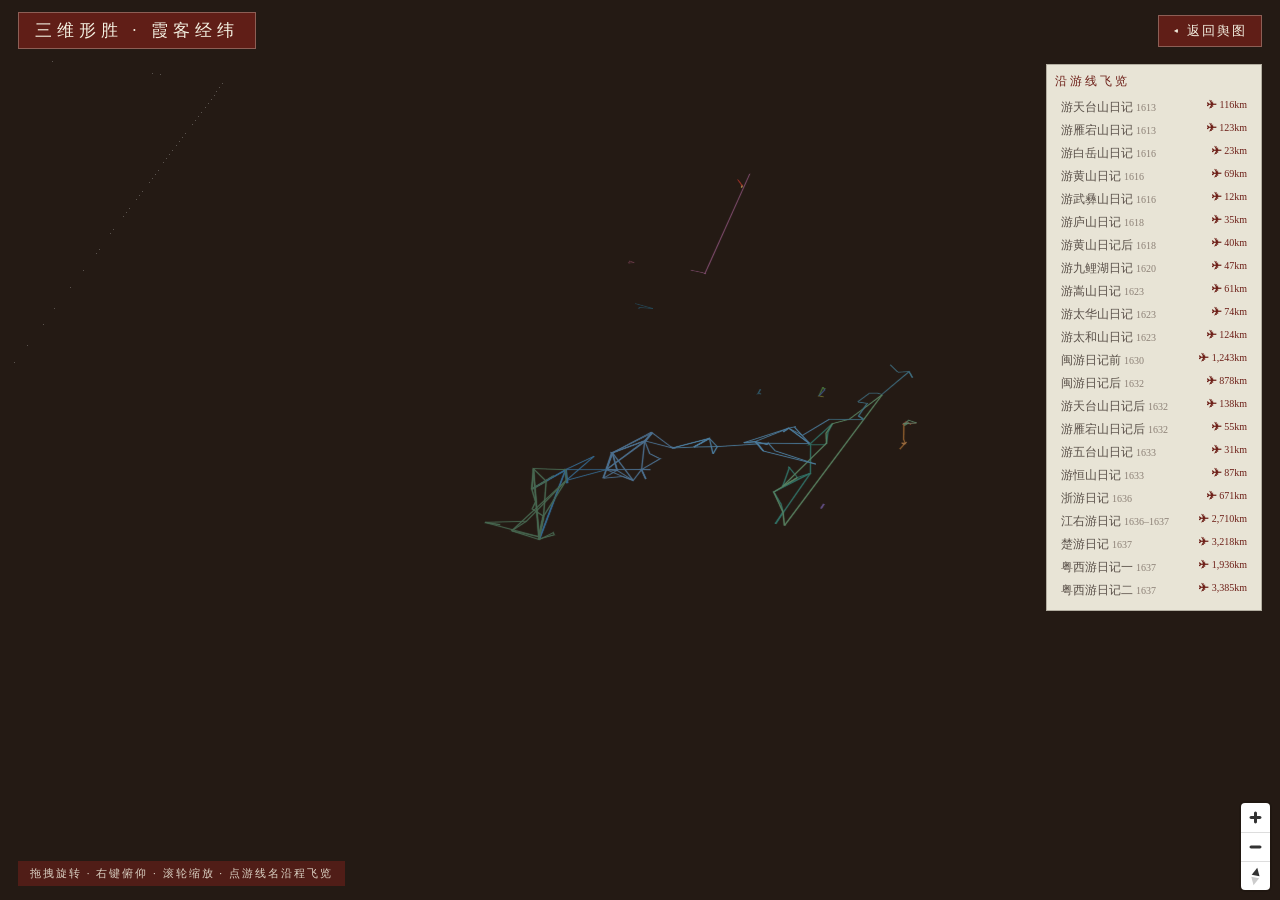
==== 3d.html @ 339518af "P2/A 前端：书签收藏（localStorage 上限30·管理面板·一键回到·深链复原）+ 方舆互查页签（计数卡/按篇分组/原文句样例/↗方舆相对深链）+ 计量面板导出区（CSV/KML/GeoJ" ====
<!DOCTYPE html>
<html lang="zh-CN">
<head>
<meta charset="UTF-8">
<meta name="viewport" content="width=device-width,initial-scale=1">
<title>霞客经纬 · 三维形胜</title>
<link rel="stylesheet" href="vendor/maplibre-gl.css?v=7">
<style>
*{box-sizing:border-box;margin:0;padding:0}
:root{--ink:#2e2a26;--ink-mid:#5a5049;--xia:#8e2b22;--xia-d:#6e2019;--silk-3:#f5f2e3;--line:rgba(74,64,56,.34)}
html,body{height:100%;overflow:hidden}
body{font-family:"FangSong","STFangsong","仿宋","Songti SC","SimSun",serif;color:var(--ink)}
#m3d{position:fixed;inset:0}
#top{position:fixed;top:0;left:0;right:0;z-index:5;display:flex;justify-content:space-between;align-items:center;
  padding:12px 18px;pointer-events:none}
#top .brand{pointer-events:auto;font-size:17px;letter-spacing:5px;color:var(--silk-3);
  background:rgba(110,32,25,.82);padding:6px 16px;border:1px solid rgba(245,242,227,.3)}
#top .back{pointer-events:auto;font-family:inherit;font-size:13px;letter-spacing:2px;cursor:pointer;
  color:var(--silk-3);background:rgba(110,32,25,.82);border:1px solid rgba(245,242,227,.3);padding:6px 14px}
#top .back:hover{background:var(--xia-d)}
#pick{position:fixed;top:64px;right:18px;z-index:5;width:216px;max-height:62vh;overflow:auto;
  background:rgba(245,242,227,.94);border:1px solid var(--line);padding:8px}
#pick h4{font-weight:400;font-size:12px;letter-spacing:3px;color:var(--xia-d);margin-bottom:6px}
#pick .r{display:flex;justify-content:space-between;font-size:12px;padding:3px 6px;cursor:pointer;color:var(--ink-mid)}
#pick .r:hover{background:rgba(142,43,34,.12);color:var(--xia-d)}
#pick .fly{color:var(--xia-d);font-size:10px}
#demnote{display:none;position:fixed;left:50%;top:64px;transform:translateX(-50%);z-index:11;
  font-size:12px;letter-spacing:2px;color:var(--silk-3);background:rgba(142,43,34,.9);
  padding:6px 14px;border-radius:2px;cursor:pointer}
#hint{position:fixed;left:18px;bottom:14px;z-index:5;font-size:11px;letter-spacing:2px;color:rgba(245,242,227,.85);
  background:rgba(110,32,25,.6);padding:5px 12px}
.maplibregl-popup-content{font-family:inherit!important;font-size:13px;letter-spacing:1px;
  background:var(--silk-3)!important;color:var(--ink)!important}
.maplibregl-popup-content b{color:var(--xia-d);font-weight:400;font-size:15px}
#flyctl{display:none;position:fixed;left:50%;bottom:18px;transform:translateX(-50%);z-index:6;align-items:center}
#flystop{font-family:inherit;font-size:13px;letter-spacing:3px;cursor:pointer;
  color:#f5f2e3;background:rgba(142,43,34,.88);border:1px solid rgba(245,242,227,.4);padding:7px 22px}
#flyname{margin-left:10px;font-size:13px;letter-spacing:2px;color:#f5f2e3}
</style>
</head>
<body>
<div id="m3d"></div>
<div id="top">
  <div class="brand">三维形胜 · 霞客经纬</div>
  <button class="back" onclick="location.href='index.html?v=7'">◂ 返回舆图</button>
</div>
<div id="pick"><h4>沿游线飞览</h4><div id="plist"></div></div>
<div id="demnote">高程数据不可用 · 已降为平面显示</div>
<div id="flyctl">
  <button id="flystop">■ 停止循飞</button>
  <span id="flyname"></span>
</div>
<div id="hint">拖拽旋转 · 右键俯仰 · 滚轮缩放 · 点游线名沿程飞览</div>

<script src="vendor/maplibre-gl.js?v=7"></script>
<script src="data/trip_data.js?v=7"></script>
<script>
(() => {
  const fc = () => ({ type: "FeatureCollection", features: XXK.trips
    .filter(t => t.path.length > 1)
    .map(t => ({ type: "Feature",
      properties: { id: t.id, name: t.title, year: t.year, km: t.stats.km,
                    color: t.color },
      geometry: { type: "LineString", coordinates: t.path.map(p => [p[1], p[0]]) } })) });

  const m3 = new maplibregl.Map({
    container: "m3d",
    attributionControl: false,
    center: [112.5, 26.5], zoom: 4.4, pitch: 42, bearing: -12,
    minZoom: 2.6, maxZoom: 13, maxPitch: 80,
    antialias: true, fadeDuration: 0, refreshExpiredTiles: false,
    maxParallelImageRequests: 16,
    style: {
      version: 8,
      sources: {
        img: { type: "raster", tiles: [
          "https://server.arcgisonline.com/ArcGIS/rest/services/World_Imagery/MapServer/tile/{z}/{y}/{x}"
        ], tileSize: 256, maxzoom: 12 },
        dem: { type: "raster-dem", tiles: [
          "https://s3.amazonaws.com/elevation-tiles-prod/terrarium/{z}/{x}/{y}.png"
        ], encoding: "terrarium", tileSize: 256, maxzoom: 12 },
        trips: { type: "geojson", data: fc() },
      },
      layers: [
        { id: "bg", type: "background", paint: { "background-color": "#241a14" } },
        { id: "img", type: "raster", source: "img", paint: { "raster-opacity": .92 } },
        { id: "hill", type: "hillshade", source: "dem",
          paint: { "hillshade-exaggeration": .45, "hillshade-shadow-color": "#140f0c",
                   "hillshade-highlight-color": "#e8ddc8", "hillshade-accent-color": "#7a4a3a" } },
        { id: "tripsGlow", type: "line", source: "trips",
          paint: { "line-color": ["get", "color"], "line-width":
            ["interpolate", ["linear"], ["zoom"], 4, 2.6, 8, 6, 12, 12],
            "line-opacity": .35, "line-blur": 2 } },
        { id: "trips", type: "line", source: "trips",
          paint: { "line-color": ["get", "color"], "line-width":
            ["interpolate", ["linear"], ["zoom"], 4, 1.2, 8, 3, 12, 6],
            "line-opacity": .9 } },
      ],
    },
  });
  m3.addControl(new maplibregl.NavigationControl({ visualize_pitch: true }), "bottom-right");
  window.__m3 = m3;

  /* 地形不得挂上飞行中的镜头（MapLibre v4 _prepareElevation 竞态——姊妹站教训） */
  const demAttach = () => {
    if (window.__m3terrain) return;
    if (m3.isMoving()) { m3.once("idle", demAttach); return; }
    m3.setTerrain({ source: "dem", exaggeration: 1.4 });
    window.__m3terrain = true;
  };
  const demProbe = fetch("https://s3.amazonaws.com/elevation-tiles-prod/terrarium/6/32/15.png",
    { signal: AbortSignal.timeout(5000) })
    .then(r => r.ok).catch(() => false);
  m3.on("load", () => {
    demProbe.then(ok => {
      if (ok) { demAttach(); return; }
      const chip = document.getElementById("demnote");
      chip.style.display = "block";
      chip.addEventListener("click", () => chip.style.display = "none");
    });
  });

  /* 游线点击 → 提示卡 */
  m3.on("click", "trips", e => {
    const f = e.features[0];
    new maplibregl.Popup({ offset: 8 })
      .setLngLat(e.lngLat)
      .setHTML(`<b>${f.properties.name}</b><br>${f.properties.year} · ${f.properties.km.toLocaleString()} km<br>` +
               `<a href="index.html?v=7#trip=${f.properties.id}&d=0">循程而读 ↗</a>`)
      .addTo(m3);
  });
  m3.on("mouseenter", "trips", () => m3.getCanvas().style.cursor = "pointer");
  m3.on("mouseleave", "trips", () => m3.getCanvas().style.cursor = "");

  /* ── 沿游线飞览 ── */
  let flying = false, rafId = 0;
  function flyAlong(t) {
    stopFly();
    if (t.path.length < 2) return;
    flying = true;
    document.getElementById("flyctl").style.display = "flex";
    document.getElementById("flyname").textContent = `${t.title} · ${t.year}`;
    const coords = t.path.map(p => [p[1], p[0]]);
    let i = 0;
    const step = () => {
      if (!flying) return;
      if (i >= coords.length) { stopFly(); return; }
      const zoom = Math.max(6.5, 11 - Math.sqrt(t.path.length) * 0.4);
      m3.flyTo({ center: coords[i], zoom, pitch: 55, bearing: -14, duration: 900, essential: true });
      i += Math.max(1, Math.round(coords.length / 40));   // 40 段内飞完
      rafId = setTimeout(step, 950);
    };
    step();
  }
  function stopFly() {
    flying = false;
    clearTimeout(rafId);
    document.getElementById("flyctl").style.display = "none";
  }
  document.getElementById("flystop").addEventListener("click", stopFly);

  /* 程序列表 */
  const plist = document.getElementById("plist");
  [...XXK.trips].sort((a, b) => a.year0 - b.year0).forEach(t => {
    const r = document.createElement("div");
    r.className = "r";
    r.innerHTML = `<span>${t.title} <small style="color:#8d8177">${t.year}</small></span>` +
      `<span class="fly" data-fly="${t.id}">✈ ${t.stats.km.toLocaleString()}km</span>`;
    r.addEventListener("click", () => flyAlong(t));
    plist.appendChild(r);
  });
})();
</script>
</body>
</html>
---- vendor/maplibre-gl.css ----
.maplibregl-map{font:12px/20px Helvetica Neue,Arial,Helvetica,sans-serif;overflow:hidden;position:relative;-webkit-tap-highlight-color:rgb(0 0 0/0)}.maplibregl-canvas{left:0;position:absolute;top:0}.maplibregl-map:fullscreen{height:100%;width:100%}.maplibregl-ctrl-group button.maplibregl-ctrl-compass{touch-action:none}.maplibregl-canvas-container.maplibregl-interactive,.maplibregl-ctrl-group button.maplibregl-ctrl-compass{cursor:grab;-webkit-user-select:none;-moz-user-select:none;user-select:none}.maplibregl-canvas-container.maplibregl-interactive.maplibregl-track-pointer{cursor:pointer}.maplibregl-canvas-container.maplibregl-interactive:active,.maplibregl-ctrl-group button.maplibregl-ctrl-compass:active{cursor:grabbing}.maplibregl-canvas-container.maplibregl-touch-zoom-rotate,.maplibregl-canvas-container.maplibregl-touch-zoom-rotate .maplibregl-canvas{touch-action:pan-x pan-y}.maplibregl-canvas-container.maplibregl-touch-drag-pan,.maplibregl-canvas-container.maplibregl-touch-drag-pan .maplibregl-canvas{touch-action:pinch-zoom}.maplibregl-canvas-container.maplibregl-touch-zoom-rotate.maplibregl-touch-drag-pan,.maplibregl-canvas-container.maplibregl-touch-zoom-rotate.maplibregl-touch-drag-pan .maplibregl-canvas{touch-action:none}.maplibregl-canvas-container.maplibregl-touch-drag-pan.maplibregl-cooperative-gestures,.maplibregl-canvas-container.maplibregl-touch-drag-pan.maplibregl-cooperative-gestures .maplibregl-canvas{touch-action:pan-x pan-y}.maplibregl-ctrl-bottom-left,.maplibregl-ctrl-bottom-right,.maplibregl-ctrl-top-left,.maplibregl-ctrl-top-right{pointer-events:none;position:absolute;z-index:2}.maplibregl-ctrl-top-left{left:0;top:0}.maplibregl-ctrl-top-right{right:0;top:0}.maplibregl-ctrl-bottom-left{bottom:0;left:0}.maplibregl-ctrl-bottom-right{bottom:0;right:0}.maplibregl-ctrl{clear:both;pointer-events:auto;transform:translate(0)}.maplibregl-ctrl-top-left .maplibregl-ctrl{float:left;margin:10px 0 0 10px}.maplibregl-ctrl-top-right .maplibregl-ctrl{float:right;margin:10px 10px 0 0}.maplibregl-ctrl-bottom-left .maplibregl-ctrl{float:left;margin:0 0 10px 10px}.maplibregl-ctrl-bottom-right .maplibregl-ctrl{float:right;margin:0 10px 10px 0}.maplibregl-ctrl-group{background:#fff;border-radius:4px}.maplibregl-ctrl-group:not(:empty){box-shadow:0 0 0 2px rgba(0,0,0,.1)}@media (forced-colors:active){.maplibregl-ctrl-group:not(:empty){box-shadow:0 0 0 2px ButtonText}}.maplibregl-ctrl-group button{background-color:transparent;border:0;box-sizing:border-box;cursor:pointer;display:block;height:29px;outline:none;padding:0;width:29px}.maplibregl-ctrl-group button+button{border-top:1px solid #ddd}.maplibregl-ctrl button .maplibregl-ctrl-icon{background-position:50%;background-repeat:no-repeat;display:block;height:100%;width:100%}@media (forced-colors:active){.maplibregl-ctrl-icon{background-color:transparent}.maplibregl-ctrl-group button+button{border-top:1px solid ButtonText}}.maplibregl-ctrl button::-moz-focus-inner{border:0;padding:0}.maplibregl-ctrl-attrib-button:focus,.maplibregl-ctrl-group button:focus{box-shadow:0 0 2px 2px #0096ff}.maplibregl-ctrl button:disabled{cursor:not-allowed}.maplibregl-ctrl button:disabled .maplibregl-ctrl-icon{opacity:.25}.maplibregl-ctrl button:not(:disabled):hover{background-color:rgb(0 0 0/5%)}.maplibregl-ctrl-group button:focus:focus-visible{box-shadow:0 0 2px 2px #0096ff}.maplibregl-ctrl-group button:focus:not(:focus-visible){box-shadow:none}.maplibregl-ctrl-group button:focus:first-child{border-radius:4px 4px 0 0}.maplibregl-ctrl-group button:focus:last-child{border-radius:0 0 4px 4px}.maplibregl-ctrl-group button:focus:only-child{border-radius:inherit}.maplibregl-ctrl button.maplibregl-ctrl-zoom-out .maplibregl-ctrl-icon{background-image:url("data:image/svg+xml;charset=utf-8,%3Csvg xmlns='http://www.w3.org/2000/svg' width='29' height='29' fill='%23333' viewBox='0 0 29 29'%3E%3Cpath d='M10 13c-.75 0-1.5.75-1.5 1.5S9.25 16 10 16h9c.75 0 1.5-.75 1.5-1.5S19.75 13 19 13z'/%3E%3C/svg%3E")}.maplibregl-ctrl button.maplibregl-ctrl-zoom-in .maplibregl-ctrl-icon{background-image:url("data:image/svg+xml;charset=utf-8,%3Csvg xmlns='http://www.w3.org/2000/svg' width='29' height='29' fill='%23333' viewBox='0 0 29 29'%3E%3Cpath d='M14.5 8.5c-.75 0-1.5.75-1.5 1.5v3h-3c-.75 0-1.5.75-1.5 1.5S9.25 16 10 16h3v3c0 .75.75 1.5 1.5 1.5S16 19.75 16 19v-3h3c.75 0 1.5-.75 1.5-1.5S19.75 13 19 13h-3v-3c0-.75-.75-1.5-1.5-1.5'/%3E%3C/svg%3E")}@media (forced-colors:active){.maplibregl-ctrl button.maplibregl-ctrl-zoom-out .maplibregl-ctrl-icon{background-image:url("data:image/svg+xml;charset=utf-8,%3Csvg xmlns='http://www.w3.org/2000/svg' width='29' height='29' fill='%23fff' viewBox='0 0 29 29'%3E%3Cpath d='M10 13c-.75 0-1.5.75-1.5 1.5S9.25 16 10 16h9c.75 0 1.5-.75 1.5-1.5S19.75 13 19 13z'/%3E%3C/svg%3E")}.maplibregl-ctrl button.maplibregl-ctrl-zoom-in .maplibregl-ctrl-icon{background-image:url("data:image/svg+xml;charset=utf-8,%3Csvg xmlns='http://www.w3.org/2000/svg' width='29' height='29' fill='%23fff' viewBox='0 0 29 29'%3E%3Cpath d='M14.5 8.5c-.75 0-1.5.75-1.5 1.5v3h-3c-.75 0-1.5.75-1.5 1.5S9.25 16 10 16h3v3c0 .75.75 1.5 1.5 1.5S16 19.75 16 19v-3h3c.75 0 1.5-.75 1.5-1.5S19.75 13 19 13h-3v-3c0-.75-.75-1.5-1.5-1.5'/%3E%3C/svg%3E")}}@media (forced-colors:active) and (prefers-color-scheme:light){.maplibregl-ctrl button.maplibregl-ctrl-zoom-out .maplibregl-ctrl-icon{background-image:url("data:image/svg+xml;charset=utf-8,%3Csvg xmlns='http://www.w3.org/2000/svg' width='29' height='29' viewBox='0 0 29 29'%3E%3Cpath d='M10 13c-.75 0-1.5.75-1.5 1.5S9.25 16 10 16h9c.75 0 1.5-.75 1.5-1.5S19.75 13 19 13z'/%3E%3C/svg%3E")}.maplibregl-ctrl button.maplibregl-ctrl-zoom-in .maplibregl-ctrl-icon{background-image:url("data:image/svg+xml;charset=utf-8,%3Csvg xmlns='http://www.w3.org/2000/svg' width='29' height='29' viewBox='0 0 29 29'%3E%3Cpath d='M14.5 8.5c-.75 0-1.5.75-1.5 1.5v3h-3c-.75 0-1.5.75-1.5 1.5S9.25 16 10 16h3v3c0 .75.75 1.5 1.5 1.5S16 19.75 16 19v-3h3c.75 0 1.5-.75 1.5-1.5S19.75 13 19 13h-3v-3c0-.75-.75-1.5-1.5-1.5'/%3E%3C/svg%3E")}}.maplibregl-ctrl button.maplibregl-ctrl-fullscreen .maplibregl-ctrl-icon{background-image:url("data:image/svg+xml;charset=utf-8,%3Csvg xmlns='http://www.w3.org/2000/svg' width='29' height='29' fill='%23333' viewBox='0 0 29 29'%3E%3Cpath d='M24 16v5.5c0 1.75-.75 2.5-2.5 2.5H16v-1l3-1.5-4-5.5 1-1 5.5 4 1.5-3zM6 16l1.5 3 5.5-4 1 1-4 5.5 3 1.5v1H7.5C5.75 24 5 23.25 5 21.5V16zm7-11v1l-3 1.5 4 5.5-1 1-5.5-4L6 13H5V7.5C5 5.75 5.75 5 7.5 5zm11 2.5c0-1.75-.75-2.5-2.5-2.5H16v1l3 1.5-4 5.5 1 1 5.5-4 1.5 3h1z'/%3E%3C/svg%3E")}.maplibregl-ctrl button.maplibregl-ctrl-shrink .maplibregl-ctrl-icon{background-image:url("data:image/svg+xml;charset=utf-8,%3Csvg xmlns='http://www.w3.org/2000/svg' width='29' height='29' viewBox='0 0 29 29'%3E%3Cpath d='M18.5 16c-1.75 0-2.5.75-2.5 2.5V24h1l1.5-3 5.5 4 1-1-4-5.5 3-1.5v-1zM13 18.5c0-1.75-.75-2.5-2.5-2.5H5v1l3 1.5L4 24l1 1 5.5-4 1.5 3h1zm3-8c0 1.75.75 2.5 2.5 2.5H24v-1l-3-1.5L25 5l-1-1-5.5 4L17 5h-1zM10.5 13c1.75 0 2.5-.75 2.5-2.5V5h-1l-1.5 3L5 4 4 5l4 5.5L5 12v1z'/%3E%3C/svg%3E")}@media (forced-colors:active){.maplibregl-ctrl button.maplibregl-ctrl-fullscreen .maplibregl-ctrl-icon{background-image:url("data:image/svg+xml;charset=utf-8,%3Csvg xmlns='http://www.w3.org/2000/svg' width='29' height='29' fill='%23fff' viewBox='0 0 29 29'%3E%3Cpath d='M24 16v5.5c0 1.75-.75 2.5-2.5 2.5H16v-1l3-1.5-4-5.5 1-1 5.5 4 1.5-3zM6 16l1.5 3 5.5-4 1 1-4 5.5 3 1.5v1H7.5C5.75 24 5 23.25 5 21.5V16zm7-11v1l-3 1.5 4 5.5-1 1-5.5-4L6 13H5V7.5C5 5.75 5.75 5 7.5 5zm11 2.5c0-1.75-.75-2.5-2.5-2.5H16v1l3 1.5-4 5.5 1 1 5.5-4 1.5 3h1z'/%3E%3C/svg%3E")}.maplibregl-ctrl button.maplibregl-ctrl-shrink .maplibregl-ctrl-icon{background-image:url("data:image/svg+xml;charset=utf-8,%3Csvg xmlns='http://www.w3.org/2000/svg' width='29' height='29' fill='%23fff' viewBox='0 0 29 29'%3E%3Cpath d='M18.5 16c-1.75 0-2.5.75-2.5 2.5V24h1l1.5-3 5.5 4 1-1-4-5.5 3-1.5v-1zM13 18.5c0-1.75-.75-2.5-2.5-2.5H5v1l3 1.5L4 24l1 1 5.5-4 1.5 3h1zm3-8c0 1.75.75 2.5 2.5 2.5H24v-1l-3-1.5L25 5l-1-1-5.5 4L17 5h-1zM10.5 13c1.75 0 2.5-.75 2.5-2.5V5h-1l-1.5 3L5 4 4 5l4 5.5L5 12v1z'/%3E%3C/svg%3E")}}@media (forced-colors:active) and (prefers-color-scheme:light){.maplibregl-ctrl button.maplibregl-ctrl-fullscreen .maplibregl-ctrl-icon{background-image:url("data:image/svg+xml;charset=utf-8,%3Csvg xmlns='http://www.w3.org/2000/svg' width='29' height='29' viewBox='0 0 29 29'%3E%3Cpath d='M24 16v5.5c0 1.75-.75 2.5-2.5 2.5H16v-1l3-1.5-4-5.5 1-1 5.5 4 1.5-3zM6 16l1.5 3 5.5-4 1 1-4 5.5 3 1.5v1H7.5C5.75 24 5 23.25 5 21.5V16zm7-11v1l-3 1.5 4 5.5-1 1-5.5-4L6 13H5V7.5C5 5.75 5.75 5 7.5 5zm11 2.5c0-1.75-.75-2.5-2.5-2.5H16v1l3 1.5-4 5.5 1 1 5.5-4 1.5 3h1z'/%3E%3C/svg%3E")}.maplibregl-ctrl button.maplibregl-ctrl-shrink .maplibregl-ctrl-icon{background-image:url("data:image/svg+xml;charset=utf-8,%3Csvg xmlns='http://www.w3.org/2000/svg' width='29' height='29' viewBox='0 0 29 29'%3E%3Cpath d='M18.5 16c-1.75 0-2.5.75-2.5 2.5V24h1l1.5-3 5.5 4 1-1-4-5.5 3-1.5v-1zM13 18.5c0-1.75-.75-2.5-2.5-2.5H5v1l3 1.5L4 24l1 1 5.5-4 1.5 3h1zm3-8c0 1.75.75 2.5 2.5 2.5H24v-1l-3-1.5L25 5l-1-1-5.5 4L17 5h-1zM10.5 13c1.75 0 2.5-.75 2.5-2.5V5h-1l-1.5 3L5 4 4 5l4 5.5L5 12v1z'/%3E%3C/svg%3E")}}.maplibregl-ctrl button.maplibregl-ctrl-compass .maplibregl-ctrl-icon{background-image:url("data:image/svg+xml;charset=utf-8,%3Csvg xmlns='http://www.w3.org/2000/svg' width='29' height='29' fill='%23333' viewBox='0 0 29 29'%3E%3Cpath d='m10.5 14 4-8 4 8z'/%3E%3Cpath fill='%23ccc' d='m10.5 16 4 8 4-8z'/%3E%3C/svg%3E")}@media (forced-colors:active){.maplibregl-ctrl button.maplibregl-ctrl-compass .maplibregl-ctrl-icon{background-image:url("data:image/svg+xml;charset=utf-8,%3Csvg xmlns='http://www.w3.org/2000/svg' width='29' height='29' fill='%23fff' viewBox='0 0 29 29'%3E%3Cpath d='m10.5 14 4-8 4 8z'/%3E%3Cpath fill='%23ccc' d='m10.5 16 4 8 4-8z'/%3E%3C/svg%3E")}}@media (forced-colors:active) and (prefers-color-scheme:light){.maplibregl-ctrl button.maplibregl-ctrl-compass .maplibregl-ctrl-icon{background-image:url("data:image/svg+xml;charset=utf-8,%3Csvg xmlns='http://www.w3.org/2000/svg' width='29' height='29' viewBox='0 0 29 29'%3E%3Cpath d='m10.5 14 4-8 4 8z'/%3E%3Cpath fill='%23ccc' d='m10.5 16 4 8 4-8z'/%3E%3C/svg%3E")}}.maplibregl-ctrl button.maplibregl-ctrl-terrain .maplibregl-ctrl-icon{background-image:url("data:image/svg+xml;charset=utf-8,%3Csvg xmlns='http://www.w3.org/2000/svg' width='22' height='22' fill='%23333' viewBox='0 0 22 22'%3E%3Cpath d='m1.754 13.406 4.453-4.851 3.09 3.09 3.281 3.277.969-.969-3.309-3.312 3.844-4.121 6.148 6.886h1.082v-.855l-7.207-8.07-4.84 5.187L6.169 6.57l-5.48 5.965v.871ZM.688 16.844h20.625v1.375H.688Zm0 0'/%3E%3C/svg%3E")}.maplibregl-ctrl button.maplibregl-ctrl-terrain-enabled .maplibregl-ctrl-icon{background-image:url("data:image/svg+xml;charset=utf-8,%3Csvg xmlns='http://www.w3.org/2000/svg' width='22' height='22' fill='%2333b5e5' viewBox='0 0 22 22'%3E%3Cpath d='m1.754 13.406 4.453-4.851 3.09 3.09 3.281 3.277.969-.969-3.309-3.312 3.844-4.121 6.148 6.886h1.082v-.855l-7.207-8.07-4.84 5.187L6.169 6.57l-5.48 5.965v.871ZM.688 16.844h20.625v1.375H.688Zm0 0'/%3E%3C/svg%3E")}.maplibregl-ctrl button.maplibregl-ctrl-geolocate .maplibregl-ctrl-icon{background-image:url("data:image/svg+xml;charset=utf-8,%3Csvg xmlns='http://www.w3.org/2000/svg' width='29' height='29' fill='%23333' viewBox='0 0 20 20'%3E%3Cpath d='M10 4C9 4 9 5 9 5v.1A5 5 0 0 0 5.1 9H5s-1 0-1 1 1 1 1 1h.1A5 5 0 0 0 9 14.9v.1s0 1 1 1 1-1 1-1v-.1a5 5 0 0 0 3.9-3.9h.1s1 0 1-1-1-1-1-1h-.1A5 5 0 0 0 11 5.1V5s0-1-1-1m0 2.5a3.5 3.5 0 1 1 0 7 3.5 3.5 0 1 1 0-7'/%3E%3Ccircle cx='10' cy='10' r='2'/%3E%3C/svg%3E")}.maplibregl-ctrl button.maplibregl-ctrl-geolocate:disabled .maplibregl-ctrl-icon{background-image:url("data:image/svg+xml;charset=utf-8,%3Csvg xmlns='http://www.w3.org/2000/svg' width='29' height='29' fill='%23aaa' viewBox='0 0 20 20'%3E%3Cpath d='M10 4C9 4 9 5 9 5v.1A5 5 0 0 0 5.1 9H5s-1 0-1 1 1 1 1 1h.1A5 5 0 0 0 9 14.9v.1s0 1 1 1 1-1 1-1v-.1a5 5 0 0 0 3.9-3.9h.1s1 0 1-1-1-1-1-1h-.1A5 5 0 0 0 11 5.1V5s0-1-1-1m0 2.5a3.5 3.5 0 1 1 0 7 3.5 3.5 0 1 1 0-7'/%3E%3Ccircle cx='10' cy='10' r='2'/%3E%3Cpath fill='red' d='m14 5 1 1-9 9-1-1z'/%3E%3C/svg%3E")}.maplibregl-ctrl button.maplibregl-ctrl-geolocate.maplibregl-ctrl-geolocate-active .maplibregl-ctrl-icon{background-image:url("data:image/svg+xml;charset=utf-8,%3Csvg xmlns='http://www.w3.org/2000/svg' width='29' height='29' fill='%2333b5e5' viewBox='0 0 20 20'%3E%3Cpath d='M10 4C9 4 9 5 9 5v.1A5 5 0 0 0 5.1 9H5s-1 0-1 1 1 1 1 1h.1A5 5 0 0 0 9 14.9v.1s0 1 1 1 1-1 1-1v-.1a5 5 0 0 0 3.9-3.9h.1s1 0 1-1-1-1-1-1h-.1A5 5 0 0 0 11 5.1V5s0-1-1-1m0 2.5a3.5 3.5 0 1 1 0 7 3.5 3.5 0 1 1 0-7'/%3E%3Ccircle cx='10' cy='10' r='2'/%3E%3C/svg%3E")}.maplibregl-ctrl button.maplibregl-ctrl-geolocate.maplibregl-ctrl-geolocate-active-error .maplibregl-ctrl-icon{background-image:url("data:image/svg+xml;charset=utf-8,%3Csvg xmlns='http://www.w3.org/2000/svg' width='29' height='29' fill='%23e58978' viewBox='0 0 20 20'%3E%3Cpath d='M10 4C9 4 9 5 9 5v.1A5 5 0 0 0 5.1 9H5s-1 0-1 1 1 1 1 1h.1A5 5 0 0 0 9 14.9v.1s0 1 1 1 1-1 1-1v-.1a5 5 0 0 0 3.9-3.9h.1s1 0 1-1-1-1-1-1h-.1A5 5 0 0 0 11 5.1V5s0-1-1-1m0 2.5a3.5 3.5 0 1 1 0 7 3.5 3.5 0 1 1 0-7'/%3E%3Ccircle cx='10' cy='10' r='2'/%3E%3C/svg%3E")}.maplibregl-ctrl button.maplibregl-ctrl-geolocate.maplibregl-ctrl-geolocate-background .maplibregl-ctrl-icon{background-image:url("data:image/svg+xml;charset=utf-8,%3Csvg xmlns='http://www.w3.org/2000/svg' width='29' height='29' fill='%2333b5e5' viewBox='0 0 20 20'%3E%3Cpath d='M10 4C9 4 9 5 9 5v.1A5 5 0 0 0 5.1 9H5s-1 0-1 1 1 1 1 1h.1A5 5 0 0 0 9 14.9v.1s0 1 1 1 1-1 1-1v-.1a5 5 0 0 0 3.9-3.9h.1s1 0 1-1-1-1-1-1h-.1A5 5 0 0 0 11 5.1V5s0-1-1-1m0 2.5a3.5 3.5 0 1 1 0 7 3.5 3.5 0 1 1 0-7'/%3E%3C/svg%3E")}.maplibregl-ctrl button.maplibregl-ctrl-geolocate.maplibregl-ctrl-geolocate-background-error .maplibregl-ctrl-icon{background-image:url("data:image/svg+xml;charset=utf-8,%3Csvg xmlns='http://www.w3.org/2000/svg' width='29' height='29' fill='%23e54e33' viewBox='0 0 20 20'%3E%3Cpath d='M10 4C9 4 9 5 9 5v.1A5 5 0 0 0 5.1 9H5s-1 0-1 1 1 1 1 1h.1A5 5 0 0 0 9 14.9v.1s0 1 1 1 1-1 1-1v-.1a5 5 0 0 0 3.9-3.9h.1s1 0 1-1-1-1-1-1h-.1A5 5 0 0 0 11 5.1V5s0-1-1-1m0 2.5a3.5 3.5 0 1 1 0 7 3.5 3.5 0 1 1 0-7'/%3E%3C/svg%3E")}.maplibregl-ctrl button.maplibregl-ctrl-geolocate.maplibregl-ctrl-geolocate-waiting .maplibregl-ctrl-icon{animation:maplibregl-spin 2s linear infinite}@media (forced-colors:active){.maplibregl-ctrl button.maplibregl-ctrl-geolocate .maplibregl-ctrl-icon{background-image:url("data:image/svg+xml;charset=utf-8,%3Csvg xmlns='http://www.w3.org/2000/svg' width='29' height='29' fill='%23fff' viewBox='0 0 20 20'%3E%3Cpath d='M10 4C9 4 9 5 9 5v.1A5 5 0 0 0 5.1 9H5s-1 0-1 1 1 1 1 1h.1A5 5 0 0 0 9 14.9v.1s0 1 1 1 1-1 1-1v-.1a5 5 0 0 0 3.9-3.9h.1s1 0 1-1-1-1-1-1h-.1A5 5 0 0 0 11 5.1V5s0-1-1-1m0 2.5a3.5 3.5 0 1 1 0 7 3.5 3.5 0 1 1 0-7'/%3E%3Ccircle cx='10' cy='10' r='2'/%3E%3C/svg%3E")}.maplibregl-ctrl button.maplibregl-ctrl-geolocate:disabled .maplibregl-ctrl-icon{background-image:url("data:image/svg+xml;charset=utf-8,%3Csvg xmlns='http://www.w3.org/2000/svg' width='29' height='29' fill='%23999' viewBox='0 0 20 20'%3E%3Cpath d='M10 4C9 4 9 5 9 5v.1A5 5 0 0 0 5.1 9H5s-1 0-1 1 1 1 1 1h.1A5 5 0 0 0 9 14.9v.1s0 1 1 1 1-1 1-1v-.1a5 5 0 0 0 3.9-3.9h.1s1 0 1-1-1-1-1-1h-.1A5 5 0 0 0 11 5.1V5s0-1-1-1m0 2.5a3.5 3.5 0 1 1 0 7 3.5 3.5 0 1 1 0-7'/%3E%3Ccircle cx='10' cy='10' r='2'/%3E%3Cpath fill='red' d='m14 5 1 1-9 9-1-1z'/%3E%3C/svg%3E")}.maplibregl-ctrl button.maplibregl-ctrl-geolocate.maplibregl-ctrl-geolocate-active .maplibregl-ctrl-icon{background-image:url("data:image/svg+xml;charset=utf-8,%3Csvg xmlns='http://www.w3.org/2000/svg' width='29' height='29' fill='%2333b5e5' viewBox='0 0 20 20'%3E%3Cpath d='M10 4C9 4 9 5 9 5v.1A5 5 0 0 0 5.1 9H5s-1 0-1 1 1 1 1 1h.1A5 5 0 0 0 9 14.9v.1s0 1 1 1 1-1 1-1v-.1a5 5 0 0 0 3.9-3.9h.1s1 0 1-1-1-1-1-1h-.1A5 5 0 0 0 11 5.1V5s0-1-1-1m0 2.5a3.5 3.5 0 1 1 0 7 3.5 3.5 0 1 1 0-7'/%3E%3Ccircle cx='10' cy='10' r='2'/%3E%3C/svg%3E")}.maplibregl-ctrl button.maplibregl-ctrl-geolocate.maplibregl-ctrl-geolocate-active-error .maplibregl-ctrl-icon{background-image:url("data:image/svg+xml;charset=utf-8,%3Csvg xmlns='http://www.w3.org/2000/svg' width='29' height='29' fill='%23e58978' viewBox='0 0 20 20'%3E%3Cpath d='M10 4C9 4 9 5 9 5v.1A5 5 0 0 0 5.1 9H5s-1 0-1 1 1 1 1 1h.1A5 5 0 0 0 9 14.9v.1s0 1 1 1 1-1 1-1v-.1a5 5 0 0 0 3.9-3.9h.1s1 0 1-1-1-1-1-1h-.1A5 5 0 0 0 11 5.1V5s0-1-1-1m0 2.5a3.5 3.5 0 1 1 0 7 3.5 3.5 0 1 1 0-7'/%3E%3Ccircle cx='10' cy='10' r='2'/%3E%3C/svg%3E")}.maplibregl-ctrl button.maplibregl-ctrl-geolocate.maplibregl-ctrl-geolocate-background .maplibregl-ctrl-icon{background-image:url("data:image/svg+xml;charset=utf-8,%3Csvg xmlns='http://www.w3.org/2000/svg' width='29' height='29' fill='%2333b5e5' viewBox='0 0 20 20'%3E%3Cpath d='M10 4C9 4 9 5 9 5v.1A5 5 0 0 0 5.1 9H5s-1 0-1 1 1 1 1 1h.1A5 5 0 0 0 9 14.9v.1s0 1 1 1 1-1 1-1v-.1a5 5 0 0 0 3.9-3.9h.1s1 0 1-1-1-1-1-1h-.1A5 5 0 0 0 11 5.1V5s0-1-1-1m0 2.5a3.5 3.5 0 1 1 0 7 3.5 3.5 0 1 1 0-7'/%3E%3C/svg%3E")}.maplibregl-ctrl button.maplibregl-ctrl-geolocate.maplibregl-ctrl-geolocate-background-error .maplibregl-ctrl-icon{background-image:url("data:image/svg+xml;charset=utf-8,%3Csvg xmlns='http://www.w3.org/2000/svg' width='29' height='29' fill='%23e54e33' viewBox='0 0 20 20'%3E%3Cpath d='M10 4C9 4 9 5 9 5v.1A5 5 0 0 0 5.1 9H5s-1 0-1 1 1 1 1 1h.1A5 5 0 0 0 9 14.9v.1s0 1 1 1 1-1 1-1v-.1a5 5 0 0 0 3.9-3.9h.1s1 0 1-1-1-1-1-1h-.1A5 5 0 0 0 11 5.1V5s0-1-1-1m0 2.5a3.5 3.5 0 1 1 0 7 3.5 3.5 0 1 1 0-7'/%3E%3C/svg%3E")}}@media (forced-colors:active) and (prefers-color-scheme:light){.maplibregl-ctrl button.maplibregl-ctrl-geolocate .maplibregl-ctrl-icon{background-image:url("data:image/svg+xml;charset=utf-8,%3Csvg xmlns='http://www.w3.org/2000/svg' width='29' height='29' viewBox='0 0 20 20'%3E%3Cpath d='M10 4C9 4 9 5 9 5v.1A5 5 0 0 0 5.1 9H5s-1 0-1 1 1 1 1 1h.1A5 5 0 0 0 9 14.9v.1s0 1 1 1 1-1 1-1v-.1a5 5 0 0 0 3.9-3.9h.1s1 0 1-1-1-1-1-1h-.1A5 5 0 0 0 11 5.1V5s0-1-1-1m0 2.5a3.5 3.5 0 1 1 0 7 3.5 3.5 0 1 1 0-7'/%3E%3Ccircle cx='10' cy='10' r='2'/%3E%3C/svg%3E")}.maplibregl-ctrl button.maplibregl-ctrl-geolocate:disabled .maplibregl-ctrl-icon{background-image:url("data:image/svg+xml;charset=utf-8,%3Csvg xmlns='http://www.w3.org/2000/svg' width='29' height='29' fill='%23666' viewBox='0 0 20 20'%3E%3Cpath d='M10 4C9 4 9 5 9 5v.1A5 5 0 0 0 5.1 9H5s-1 0-1 1 1 1 1 1h.1A5 5 0 0 0 9 14.9v.1s0 1 1 1 1-1 1-1v-.1a5 5 0 0 0 3.9-3.9h.1s1 0 1-1-1-1-1-1h-.1A5 5 0 0 0 11 5.1V5s0-1-1-1m0 2.5a3.5 3.5 0 1 1 0 7 3.5 3.5 0 1 1 0-7'/%3E%3Ccircle cx='10' cy='10' r='2'/%3E%3Cpath fill='red' d='m14 5 1 1-9 9-1-1z'/%3E%3C/svg%3E")}}@keyframes maplibregl-spin{0%{transform:rotate(0deg)}to{transform:rotate(1turn)}}a.maplibregl-ctrl-logo{background-image:url("data:image/svg+xml;charset=utf-8,%3Csvg xmlns='http://www.w3.org/2000/svg' width='88' height='23' fill='none'%3E%3Cpath fill='%23000' fill-opacity='.4' fill-rule='evenodd' d='M17.408 16.796h-1.827l2.501-12.095h.198l3.324 6.533.988 2.19.988-2.19 3.258-6.533h.181l2.6 12.095h-1.81l-1.218-5.644-.362-1.71-.658 1.71-2.929 5.644h-.098l-2.914-5.644-.757-1.71-.345 1.71zm1.958-3.42-.726 3.663a1.255 1.255 0 0 1-1.232 1.011h-1.827a1.255 1.255 0 0 1-1.229-1.509l2.501-12.095a1.255 1.255 0 0 1 1.23-1.001h.197a1.25 1.25 0 0 1 1.12.685l3.19 6.273 3.125-6.263a1.25 1.25 0 0 1 1.123-.695h.181a1.255 1.255 0 0 1 1.227.991l1.443 6.71a5 5 0 0 1 .314-.787l.009-.016a4.6 4.6 0 0 1 1.777-1.887c.782-.46 1.668-.667 2.611-.667a4.6 4.6 0 0 1 1.7.32l.306.134c.21-.16.474-.256.759-.256h1.694a1.255 1.255 0 0 1 1.212.925 1.255 1.255 0 0 1 1.212-.925h1.711c.284 0 .545.094.755.252.613-.3 1.312-.45 2.075-.45 1.356 0 2.557.445 3.482 1.4q.47.48.763 1.064V4.701a1.255 1.255 0 0 1 1.255-1.255h1.86A1.255 1.255 0 0 1 54.44 4.7v9.194h2.217c.19 0 .37.043.532.118v-4.77c0-.356.147-.678.385-.906a2.42 2.42 0 0 1-.682-1.71c0-.665.267-1.253.735-1.7a2.45 2.45 0 0 1 1.722-.674 2.43 2.43 0 0 1 1.705.675q.318.302.504.683V4.7a1.255 1.255 0 0 1 1.255-1.255h1.744A1.255 1.255 0 0 1 65.812 4.7v3.335a4.8 4.8 0 0 1 1.526-.246c.938 0 1.817.214 2.59.69a4.47 4.47 0 0 1 1.67 1.743v-.98a1.255 1.255 0 0 1 1.256-1.256h1.777c.233 0 .451.064.639.174a3.4 3.4 0 0 1 1.567-.372c.346 0 .861.02 1.285.232a1.25 1.25 0 0 1 .689 1.004 4.7 4.7 0 0 1 .853-.588c.795-.44 1.675-.647 2.61-.647 1.385 0 2.65.39 3.525 1.396.836.938 1.168 2.173 1.168 3.528q-.001.515-.056 1.051a1.255 1.255 0 0 1-.947 1.09l.408.952a1.255 1.255 0 0 1-.477 1.552c-.418.268-.92.463-1.458.612-.613.171-1.304.244-2.049.244-1.06 0-2.043-.207-2.886-.698l-.015-.008c-.798-.48-1.419-1.135-1.818-1.963l-.004-.008a5.8 5.8 0 0 1-.548-2.512q0-.429.053-.843a1.3 1.3 0 0 1-.333-.086l-.166-.004c-.223 0-.426.062-.643.228-.03.024-.142.139-.142.59v3.883a1.255 1.255 0 0 1-1.256 1.256h-1.777a1.255 1.255 0 0 1-1.256-1.256V15.69l-.032.057a4.8 4.8 0 0 1-1.86 1.833 5.04 5.04 0 0 1-2.484.634 4.5 4.5 0 0 1-1.935-.424 1.25 1.25 0 0 1-.764.258h-1.71a1.255 1.255 0 0 1-1.256-1.255V7.687a2.4 2.4 0 0 1-.428.625c.253.23.412.561.412.93v7.553a1.255 1.255 0 0 1-1.256 1.255h-1.843a1.25 1.25 0 0 1-.894-.373c-.228.23-.544.373-.894.373H51.32a1.255 1.255 0 0 1-1.256-1.255v-1.251l-.061.117a4.7 4.7 0 0 1-1.782 1.884 4.77 4.77 0 0 1-2.485.67 5.6 5.6 0 0 1-1.485-.188l.009 2.764a1.255 1.255 0 0 1-1.255 1.259h-1.729a1.255 1.255 0 0 1-1.255-1.255v-3.537a1.255 1.255 0 0 1-1.167.793h-1.679a1.25 1.25 0 0 1-.77-.263 4.5 4.5 0 0 1-1.945.429c-.885 0-1.724-.21-2.495-.632l-.017-.01a5 5 0 0 1-1.081-.836 1.255 1.255 0 0 1-1.254 1.312h-1.81a1.255 1.255 0 0 1-1.228-.99l-.782-3.625-2.044 3.939a1.25 1.25 0 0 1-1.115.676h-.098a1.25 1.25 0 0 1-1.116-.68l-2.061-3.994zM35.92 16.63l.207-.114.223-.15q.493-.356.735-.785l.061-.118.033 1.332h1.678V9.242h-1.694l-.033 1.267q-.133-.329-.526-.658l-.032-.028a3.2 3.2 0 0 0-.668-.428l-.27-.12a3.3 3.3 0 0 0-1.235-.23q-1.136-.001-1.974.493a3.36 3.36 0 0 0-1.3 1.382q-.445.89-.444 2.074 0 1.2.51 2.107a3.8 3.8 0 0 0 1.382 1.381 3.9 3.9 0 0 0 1.893.477q.795 0 1.455-.33zm-2.789-5.38q-.576.675-.575 1.762 0 1.102.559 1.794.576.675 1.645.675a2.25 2.25 0 0 0 .934-.19 2.2 2.2 0 0 0 .468-.29l.178-.161a2.2 2.2 0 0 0 .397-.561q.244-.5.244-1.15v-.115q0-.708-.296-1.267l-.043-.077a2.2 2.2 0 0 0-.633-.709l-.13-.086-.047-.028a2.1 2.1 0 0 0-1.073-.285q-1.052 0-1.629.692zm2.316 2.706c.163-.17.28-.407.28-.83v-.114c0-.292-.06-.508-.15-.68a.96.96 0 0 0-.353-.389.85.85 0 0 0-.464-.127c-.4 0-.56.114-.664.239l-.01.012c-.148.174-.275.45-.275.945 0 .506.122.801.27.99.097.11.266.224.68.224.303 0 .504-.09.687-.269zm7.545 1.705a2.6 2.6 0 0 0 .331.423q.319.33.755.548l.173.074q.65.255 1.49.255 1.02 0 1.844-.493a3.45 3.45 0 0 0 1.316-1.4q.493-.904.493-2.089 0-1.909-.988-2.913-.988-1.02-2.584-1.02-.898 0-1.575.347a3 3 0 0 0-.415.262l-.199.166a3.4 3.4 0 0 0-.64.82V9.242h-1.712v11.553h1.729l-.017-5.134zm.53-1.138q.206.29.48.5l.155.11.053.034q.51.296 1.119.297 1.07 0 1.645-.675.577-.69.576-1.762 0-1.119-.576-1.777-.558-.675-1.645-.675-.435 0-.835.16a2 2 0 0 0-.284.136 2 2 0 0 0-.363.254 2.2 2.2 0 0 0-.46.569l-.082.162a2.6 2.6 0 0 0-.213 1.072v.115q0 .707.296 1.267l.135.211zm.964-.818a1.1 1.1 0 0 0 .367.385.94.94 0 0 0 .476.118c.423 0 .59-.117.687-.23.159-.194.28-.478.28-.95 0-.53-.133-.8-.266-.952l-.021-.025c-.078-.094-.231-.221-.68-.221a1 1 0 0 0-.503.135l-.012.007a.86.86 0 0 0-.335.343c-.073.133-.132.324-.132.614v.115a1.4 1.4 0 0 0 .14.66zm15.7-6.222q.347-.346.346-.856a1.05 1.05 0 0 0-.345-.79 1.18 1.18 0 0 0-.84-.329q-.51 0-.855.33a1.05 1.05 0 0 0-.346.79q0 .51.346.855.345.346.856.346.51 0 .839-.346zm4.337 9.314.033-1.332q.191.403.59.747l.098.081a4 4 0 0 0 .316.224l.223.122a3.2 3.2 0 0 0 1.44.322 3.8 3.8 0 0 0 1.875-.477 3.5 3.5 0 0 0 1.382-1.366q.527-.89.526-2.09 0-1.184-.444-2.073a3.24 3.24 0 0 0-1.283-1.399q-.823-.51-1.942-.51a3.5 3.5 0 0 0-1.527.344l-.086.043-.165.09a3 3 0 0 0-.33.214q-.432.315-.656.707a2 2 0 0 0-.099.198l.082-1.283V4.701h-1.744v12.095zm.473-2.509a2.5 2.5 0 0 0 .566.7q.117.098.245.18l.144.08a2.1 2.1 0 0 0 .975.232q1.07 0 1.645-.675.576-.69.576-1.778 0-1.102-.576-1.777-.56-.691-1.645-.692a2.2 2.2 0 0 0-1.015.235q-.22.113-.415.282l-.15.142a2.1 2.1 0 0 0-.42.594q-.223.479-.223 1.1v.115q0 .705.293 1.26zm2.616-.293c.157-.191.28-.479.28-.967 0-.51-.13-.79-.276-.961l-.021-.026c-.082-.1-.232-.225-.67-.225a.87.87 0 0 0-.681.279l-.012.011c-.154.155-.274.38-.274.807v.115c0 .285.057.499.144.669a1.1 1.1 0 0 0 .367.405c.137.082.28.123.455.123.423 0 .59-.118.686-.23zm8.266-3.013q.345-.13.724-.14l.069-.002q.493 0 .642.099l.247-1.794q-.196-.099-.717-.099a2.3 2.3 0 0 0-.545.063 2 2 0 0 0-.411.148 2.2 2.2 0 0 0-.4.249 2.5 2.5 0 0 0-.485.499 2.7 2.7 0 0 0-.32.581l-.05.137v-1.48h-1.778v7.553h1.777v-3.884q0-.546.159-.943a1.5 1.5 0 0 1 .466-.636 2.5 2.5 0 0 1 .399-.253 2 2 0 0 1 .224-.099zm9.784 2.656.05-.922q0-1.743-.856-2.698-.838-.97-2.584-.97-1.119-.001-2.007.493a3.46 3.46 0 0 0-1.4 1.382q-.493.906-.493 2.106 0 1.07.428 1.975.428.89 1.332 1.432.906.526 2.255.526.973 0 1.668-.185l.044-.012.135-.04q.613-.184.984-.421l-.542-1.267q-.3.162-.642.274l-.297.087q-.51.131-1.3.131-.954 0-1.497-.444a1.6 1.6 0 0 1-.192-.193q-.366-.44-.512-1.234l-.004-.021zm-5.427-1.256-.003.022h3.752v-.138q-.011-.727-.288-1.118a1 1 0 0 0-.156-.176q-.46-.428-1.316-.428-.986 0-1.494.604-.379.45-.494 1.234zm-27.053 2.77V4.7h-1.86v12.095h5.333V15.15zm7.103-5.908v7.553h-1.843V9.242h1.843z'/%3E%3Cpath fill='%23fff' d='m19.63 11.151-.757-1.71-.345 1.71-1.12 5.644h-1.827L18.083 4.7h.197l3.325 6.533.988 2.19.988-2.19L26.839 4.7h.181l2.6 12.095h-1.81l-1.218-5.644-.362-1.71-.658 1.71-2.93 5.644h-.098l-2.913-5.644zm14.836 5.81q-1.02 0-1.893-.478a3.8 3.8 0 0 1-1.381-1.382q-.51-.906-.51-2.106 0-1.185.444-2.074a3.36 3.36 0 0 1 1.3-1.382q.839-.494 1.974-.494a3.3 3.3 0 0 1 1.234.231 3.3 3.3 0 0 1 .97.575q.396.33.527.659l.033-1.267h1.694v7.553H37.18l-.033-1.332q-.279.593-1.02 1.053a3.17 3.17 0 0 1-1.662.444zm.296-1.482q.938 0 1.58-.642.642-.66.642-1.711v-.115q0-.708-.296-1.267a2.2 2.2 0 0 0-.807-.872 2.1 2.1 0 0 0-1.119-.313q-1.053 0-1.629.692-.575.675-.575 1.76 0 1.103.559 1.795.577.675 1.645.675zm6.521-6.237h1.711v1.4q.906-1.597 2.83-1.597 1.596 0 2.584 1.02.988 1.005.988 2.914 0 1.185-.493 2.09a3.46 3.46 0 0 1-1.316 1.399 3.5 3.5 0 0 1-1.844.493q-.954 0-1.662-.329a2.67 2.67 0 0 1-1.086-.97l.017 5.134h-1.728zm4.048 6.22q1.07 0 1.645-.674.577-.69.576-1.762 0-1.119-.576-1.777-.558-.675-1.645-.675-.592 0-1.12.296-.51.28-.822.823-.296.527-.296 1.234v.115q0 .708.296 1.267.313.543.823.855.51.296 1.119.297z'/%3E%3Cpath fill='%23e1e3e9' d='M51.325 4.7h1.86v10.45h3.473v1.646h-5.333zm7.12 4.542h1.843v7.553h-1.843zm.905-1.415a1.16 1.16 0 0 1-.856-.346 1.17 1.17 0 0 1-.346-.856 1.05 1.05 0 0 1 .346-.79q.346-.329.856-.329.494 0 .839.33a1.05 1.05 0 0 1 .345.79 1.16 1.16 0 0 1-.345.855q-.33.346-.84.346zm7.875 9.133a3.17 3.17 0 0 1-1.662-.444q-.723-.46-1.004-1.053l-.033 1.332h-1.71V4.701h1.743v4.657l-.082 1.283q.279-.658 1.086-1.119a3.5 3.5 0 0 1 1.778-.477q1.119 0 1.942.51a3.24 3.24 0 0 1 1.283 1.4q.445.888.444 2.072 0 1.201-.526 2.09a3.5 3.5 0 0 1-1.382 1.366 3.8 3.8 0 0 1-1.876.477zm-.296-1.481q1.069 0 1.645-.675.577-.69.577-1.778 0-1.102-.577-1.776-.56-.691-1.645-.692a2.12 2.12 0 0 0-1.58.659q-.642.641-.642 1.694v.115q0 .71.296 1.267a2.4 2.4 0 0 0 .807.872 2.1 2.1 0 0 0 1.119.313zm5.927-6.237h1.777v1.481q.263-.757.856-1.217a2.14 2.14 0 0 1 1.349-.46q.527 0 .724.098l-.247 1.794q-.149-.099-.642-.099-.774 0-1.416.494-.626.493-.626 1.58v3.883h-1.777V9.242zm9.534 7.718q-1.35 0-2.255-.526-.904-.543-1.332-1.432a4.6 4.6 0 0 1-.428-1.975q0-1.2.493-2.106a3.46 3.46 0 0 1 1.4-1.382q.889-.495 2.007-.494 1.744 0 2.584.97.855.956.856 2.7 0 .444-.05.92h-5.43q.18 1.005.708 1.45.542.443 1.497.443.79 0 1.3-.131a4 4 0 0 0 .938-.362l.542 1.267q-.411.263-1.119.46-.708.198-1.711.197zm1.596-4.558q.016-1.02-.444-1.432-.46-.428-1.316-.428-1.728 0-1.991 1.86z'/%3E%3Cpath d='M5.074 15.948a.484.657 0 0 0-.486.659v1.84a.484.657 0 0 0 .486.659h4.101a.484.657 0 0 0 .486-.659v-1.84a.484.657 0 0 0-.486-.659zm3.56 1.16H5.617v.838h3.017z' style='fill:%23fff;fill-rule:evenodd;stroke-width:1.03600001'/%3E%3Cg style='stroke-width:1.12603545'%3E%3Cpath d='M-9.408-1.416c-3.833-.025-7.056 2.912-7.08 6.615-.02 3.08 1.653 4.832 3.107 6.268.903.892 1.721 1.74 2.32 2.902l-.525-.004c-.543-.003-.992.304-1.24.639a1.87 1.87 0 0 0-.362 1.121l-.011 1.877c-.003.402.104.787.347 1.125.244.338.688.653 1.23.656l4.142.028c.542.003.99-.306 1.238-.641a1.87 1.87 0 0 0 .363-1.121l.012-1.875a1.87 1.87 0 0 0-.348-1.127c-.243-.338-.688-.653-1.23-.656l-.518-.004c.597-1.145 1.425-1.983 2.348-2.87 1.473-1.414 3.18-3.149 3.2-6.226-.016-3.59-2.923-6.684-6.993-6.707m-.006 1.1v.002c3.274.02 5.92 2.532 5.9 5.6-.017 2.706-1.39 4.026-2.863 5.44-1.034.994-2.118 2.033-2.814 3.633-.018.041-.052.055-.075.065q-.013.004-.02.01a.34.34 0 0 1-.226.084.34.34 0 0 1-.224-.086l-.092-.077c-.699-1.615-1.768-2.669-2.781-3.67-1.454-1.435-2.797-2.762-2.78-5.478.02-3.067 2.7-5.545 5.975-5.523m-.02 2.826c-1.62-.01-2.944 1.315-2.955 2.96-.01 1.646 1.295 2.988 2.916 2.999h.002c1.621.01 2.943-1.316 2.953-2.961.011-1.646-1.294-2.988-2.916-2.998m-.005 1.1c1.017.006 1.829.83 1.822 1.89s-.83 1.874-1.848 1.867c-1.018-.006-1.829-.83-1.822-1.89s.83-1.874 1.848-1.868m-2.155 11.857 4.14.025c.271.002.49.305.487.676l-.013 1.875c-.003.37-.224.67-.495.668l-4.14-.025c-.27-.002-.487-.306-.485-.676l.012-1.875c.003-.37.224-.67.494-.668' style='color:%23000;font-style:normal;font-variant:normal;font-weight:400;font-stretch:normal;font-size:medium;line-height:normal;font-family:sans-serif;font-variant-ligatures:normal;font-variant-position:normal;font-variant-caps:normal;font-variant-numeric:normal;font-variant-alternates:normal;font-feature-settings:normal;text-indent:0;text-align:start;text-decoration:none;text-decoration-line:none;text-decoration-style:solid;text-decoration-color:%23000;letter-spacing:normal;word-spacing:normal;text-transform:none;writing-mode:lr-tb;direction:ltr;text-orientation:mixed;dominant-baseline:auto;baseline-shift:baseline;text-anchor:start;white-space:normal;shape-padding:0;clip-rule:evenodd;display:inline;overflow:visible;visibility:visible;opacity:1;isolation:auto;mix-blend-mode:normal;color-interpolation:sRGB;color-interpolation-filters:linearRGB;solid-color:%23000;solid-opacity:1;vector-effect:none;fill:%23000;fill-opacity:.4;fill-rule:evenodd;stroke:none;stroke-width:2.47727823;stroke-linecap:butt;stroke-linejoin:miter;stroke-miterlimit:4;stroke-dasharray:none;stroke-dashoffset:0;stroke-opacity:1;color-rendering:auto;image-rendering:auto;shape-rendering:auto;text-rendering:auto' transform='translate(15.553 2.85)scale(.88807)'/%3E%3Cpath d='M-9.415-.316C-12.69-.338-15.37 2.14-15.39 5.207c-.017 2.716 1.326 4.041 2.78 5.477 1.013 1 2.081 2.055 2.78 3.67l.092.076a.34.34 0 0 0 .225.086.34.34 0 0 0 .227-.083l.019-.01c.022-.009.057-.024.074-.064.697-1.6 1.78-2.64 2.814-3.634 1.473-1.414 2.847-2.733 2.864-5.44.02-3.067-2.627-5.58-5.901-5.601m-.057 8.784c1.621.011 2.944-1.315 2.955-2.96.01-1.646-1.295-2.988-2.916-2.999-1.622-.01-2.945 1.315-2.955 2.96s1.295 2.989 2.916 3' style='clip-rule:evenodd;fill:%23e1e3e9;fill-opacity:1;fill-rule:evenodd;stroke:none;stroke-width:2.47727823;stroke-miterlimit:4;stroke-dasharray:none;stroke-opacity:.4' transform='translate(15.553 2.85)scale(.88807)'/%3E%3Cpath d='M-11.594 15.465c-.27-.002-.492.297-.494.668l-.012 1.876c-.003.371.214.673.485.675l4.14.027c.271.002.492-.298.495-.668l.012-1.877c.003-.37-.215-.672-.485-.674z' style='clip-rule:evenodd;fill:%23fff;fill-opacity:1;fill-rule:evenodd;stroke:none;stroke-width:2.47727823;stroke-miterlimit:4;stroke-dasharray:none;stroke-opacity:.4' transform='translate(15.553 2.85)scale(.88807)'/%3E%3C/g%3E%3C/svg%3E");background-repeat:no-repeat;cursor:pointer;display:block;height:23px;margin:0 0 -4px -4px;overflow:hidden;width:88px}a.maplibregl-ctrl-logo.maplibregl-compact{width:14px}@media (forced-colors:active){a.maplibregl-ctrl-logo{background-color:transparent;background-image:url("data:image/svg+xml;charset=utf-8,%3Csvg xmlns='http://www.w3.org/2000/svg' width='88' height='23' fill='none'%3E%3Cpath fill='%23000' fill-opacity='.4' fill-rule='evenodd' d='M17.408 16.796h-1.827l2.501-12.095h.198l3.324 6.533.988 2.19.988-2.19 3.258-6.533h.181l2.6 12.095h-1.81l-1.218-5.644-.362-1.71-.658 1.71-2.929 5.644h-.098l-2.914-5.644-.757-1.71-.345 1.71zm1.958-3.42-.726 3.663a1.255 1.255 0 0 1-1.232 1.011h-1.827a1.255 1.255 0 0 1-1.229-1.509l2.501-12.095a1.255 1.255 0 0 1 1.23-1.001h.197a1.25 1.25 0 0 1 1.12.685l3.19 6.273 3.125-6.263a1.25 1.25 0 0 1 1.123-.695h.181a1.255 1.255 0 0 1 1.227.991l1.443 6.71a5 5 0 0 1 .314-.787l.009-.016a4.6 4.6 0 0 1 1.777-1.887c.782-.46 1.668-.667 2.611-.667a4.6 4.6 0 0 1 1.7.32l.306.134c.21-.16.474-.256.759-.256h1.694a1.255 1.255 0 0 1 1.212.925 1.255 1.255 0 0 1 1.212-.925h1.711c.284 0 .545.094.755.252.613-.3 1.312-.45 2.075-.45 1.356 0 2.557.445 3.482 1.4q.47.48.763 1.064V4.701a1.255 1.255 0 0 1 1.255-1.255h1.86A1.255 1.255 0 0 1 54.44 4.7v9.194h2.217c.19 0 .37.043.532.118v-4.77c0-.356.147-.678.385-.906a2.42 2.42 0 0 1-.682-1.71c0-.665.267-1.253.735-1.7a2.45 2.45 0 0 1 1.722-.674 2.43 2.43 0 0 1 1.705.675q.318.302.504.683V4.7a1.255 1.255 0 0 1 1.255-1.255h1.744A1.255 1.255 0 0 1 65.812 4.7v3.335a4.8 4.8 0 0 1 1.526-.246c.938 0 1.817.214 2.59.69a4.47 4.47 0 0 1 1.67 1.743v-.98a1.255 1.255 0 0 1 1.256-1.256h1.777c.233 0 .451.064.639.174a3.4 3.4 0 0 1 1.567-.372c.346 0 .861.02 1.285.232a1.25 1.25 0 0 1 .689 1.004 4.7 4.7 0 0 1 .853-.588c.795-.44 1.675-.647 2.61-.647 1.385 0 2.65.39 3.525 1.396.836.938 1.168 2.173 1.168 3.528q-.001.515-.056 1.051a1.255 1.255 0 0 1-.947 1.09l.408.952a1.255 1.255 0 0 1-.477 1.552c-.418.268-.92.463-1.458.612-.613.171-1.304.244-2.049.244-1.06 0-2.043-.207-2.886-.698l-.015-.008c-.798-.48-1.419-1.135-1.818-1.963l-.004-.008a5.8 5.8 0 0 1-.548-2.512q0-.429.053-.843a1.3 1.3 0 0 1-.333-.086l-.166-.004c-.223 0-.426.062-.643.228-.03.024-.142.139-.142.59v3.883a1.255 1.255 0 0 1-1.256 1.256h-1.777a1.255 1.255 0 0 1-1.256-1.256V15.69l-.032.057a4.8 4.8 0 0 1-1.86 1.833 5.04 5.04 0 0 1-2.484.634 4.5 4.5 0 0 1-1.935-.424 1.25 1.25 0 0 1-.764.258h-1.71a1.255 1.255 0 0 1-1.256-1.255V7.687a2.4 2.4 0 0 1-.428.625c.253.23.412.561.412.93v7.553a1.255 1.255 0 0 1-1.256 1.255h-1.843a1.25 1.25 0 0 1-.894-.373c-.228.23-.544.373-.894.373H51.32a1.255 1.255 0 0 1-1.256-1.255v-1.251l-.061.117a4.7 4.7 0 0 1-1.782 1.884 4.77 4.77 0 0 1-2.485.67 5.6 5.6 0 0 1-1.485-.188l.009 2.764a1.255 1.255 0 0 1-1.255 1.259h-1.729a1.255 1.255 0 0 1-1.255-1.255v-3.537a1.255 1.255 0 0 1-1.167.793h-1.679a1.25 1.25 0 0 1-.77-.263 4.5 4.5 0 0 1-1.945.429c-.885 0-1.724-.21-2.495-.632l-.017-.01a5 5 0 0 1-1.081-.836 1.255 1.255 0 0 1-1.254 1.312h-1.81a1.255 1.255 0 0 1-1.228-.99l-.782-3.625-2.044 3.939a1.25 1.25 0 0 1-1.115.676h-.098a1.25 1.25 0 0 1-1.116-.68l-2.061-3.994zM35.92 16.63l.207-.114.223-.15q.493-.356.735-.785l.061-.118.033 1.332h1.678V9.242h-1.694l-.033 1.267q-.133-.329-.526-.658l-.032-.028a3.2 3.2 0 0 0-.668-.428l-.27-.12a3.3 3.3 0 0 0-1.235-.23q-1.136-.001-1.974.493a3.36 3.36 0 0 0-1.3 1.382q-.445.89-.444 2.074 0 1.2.51 2.107a3.8 3.8 0 0 0 1.382 1.381 3.9 3.9 0 0 0 1.893.477q.795 0 1.455-.33zm-2.789-5.38q-.576.675-.575 1.762 0 1.102.559 1.794.576.675 1.645.675a2.25 2.25 0 0 0 .934-.19 2.2 2.2 0 0 0 .468-.29l.178-.161a2.2 2.2 0 0 0 .397-.561q.244-.5.244-1.15v-.115q0-.708-.296-1.267l-.043-.077a2.2 2.2 0 0 0-.633-.709l-.13-.086-.047-.028a2.1 2.1 0 0 0-1.073-.285q-1.052 0-1.629.692zm2.316 2.706c.163-.17.28-.407.28-.83v-.114c0-.292-.06-.508-.15-.68a.96.96 0 0 0-.353-.389.85.85 0 0 0-.464-.127c-.4 0-.56.114-.664.239l-.01.012c-.148.174-.275.45-.275.945 0 .506.122.801.27.99.097.11.266.224.68.224.303 0 .504-.09.687-.269zm7.545 1.705a2.6 2.6 0 0 0 .331.423q.319.33.755.548l.173.074q.65.255 1.49.255 1.02 0 1.844-.493a3.45 3.45 0 0 0 1.316-1.4q.493-.904.493-2.089 0-1.909-.988-2.913-.988-1.02-2.584-1.02-.898 0-1.575.347a3 3 0 0 0-.415.262l-.199.166a3.4 3.4 0 0 0-.64.82V9.242h-1.712v11.553h1.729l-.017-5.134zm.53-1.138q.206.29.48.5l.155.11.053.034q.51.296 1.119.297 1.07 0 1.645-.675.577-.69.576-1.762 0-1.119-.576-1.777-.558-.675-1.645-.675-.435 0-.835.16a2 2 0 0 0-.284.136 2 2 0 0 0-.363.254 2.2 2.2 0 0 0-.46.569l-.082.162a2.6 2.6 0 0 0-.213 1.072v.115q0 .707.296 1.267l.135.211zm.964-.818a1.1 1.1 0 0 0 .367.385.94.94 0 0 0 .476.118c.423 0 .59-.117.687-.23.159-.194.28-.478.28-.95 0-.53-.133-.8-.266-.952l-.021-.025c-.078-.094-.231-.221-.68-.221a1 1 0 0 0-.503.135l-.012.007a.86.86 0 0 0-.335.343c-.073.133-.132.324-.132.614v.115a1.4 1.4 0 0 0 .14.66zm15.7-6.222q.347-.346.346-.856a1.05 1.05 0 0 0-.345-.79 1.18 1.18 0 0 0-.84-.329q-.51 0-.855.33a1.05 1.05 0 0 0-.346.79q0 .51.346.855.345.346.856.346.51 0 .839-.346zm4.337 9.314.033-1.332q.191.403.59.747l.098.081a4 4 0 0 0 .316.224l.223.122a3.2 3.2 0 0 0 1.44.322 3.8 3.8 0 0 0 1.875-.477 3.5 3.5 0 0 0 1.382-1.366q.527-.89.526-2.09 0-1.184-.444-2.073a3.24 3.24 0 0 0-1.283-1.399q-.823-.51-1.942-.51a3.5 3.5 0 0 0-1.527.344l-.086.043-.165.09a3 3 0 0 0-.33.214q-.432.315-.656.707a2 2 0 0 0-.099.198l.082-1.283V4.701h-1.744v12.095zm.473-2.509a2.5 2.5 0 0 0 .566.7q.117.098.245.18l.144.08a2.1 2.1 0 0 0 .975.232q1.07 0 1.645-.675.576-.69.576-1.778 0-1.102-.576-1.777-.56-.691-1.645-.692a2.2 2.2 0 0 0-1.015.235q-.22.113-.415.282l-.15.142a2.1 2.1 0 0 0-.42.594q-.223.479-.223 1.1v.115q0 .705.293 1.26zm2.616-.293c.157-.191.28-.479.28-.967 0-.51-.13-.79-.276-.961l-.021-.026c-.082-.1-.232-.225-.67-.225a.87.87 0 0 0-.681.279l-.012.011c-.154.155-.274.38-.274.807v.115c0 .285.057.499.144.669a1.1 1.1 0 0 0 .367.405c.137.082.28.123.455.123.423 0 .59-.118.686-.23zm8.266-3.013q.345-.13.724-.14l.069-.002q.493 0 .642.099l.247-1.794q-.196-.099-.717-.099a2.3 2.3 0 0 0-.545.063 2 2 0 0 0-.411.148 2.2 2.2 0 0 0-.4.249 2.5 2.5 0 0 0-.485.499 2.7 2.7 0 0 0-.32.581l-.05.137v-1.48h-1.778v7.553h1.777v-3.884q0-.546.159-.943a1.5 1.5 0 0 1 .466-.636 2.5 2.5 0 0 1 .399-.253 2 2 0 0 1 .224-.099zm9.784 2.656.05-.922q0-1.743-.856-2.698-.838-.97-2.584-.97-1.119-.001-2.007.493a3.46 3.46 0 0 0-1.4 1.382q-.493.906-.493 2.106 0 1.07.428 1.975.428.89 1.332 1.432.906.526 2.255.526.973 0 1.668-.185l.044-.012.135-.04q.613-.184.984-.421l-.542-1.267q-.3.162-.642.274l-.297.087q-.51.131-1.3.131-.954 0-1.497-.444a1.6 1.6 0 0 1-.192-.193q-.366-.44-.512-1.234l-.004-.021zm-5.427-1.256-.003.022h3.752v-.138q-.011-.727-.288-1.118a1 1 0 0 0-.156-.176q-.46-.428-1.316-.428-.986 0-1.494.604-.379.45-.494 1.234zm-27.053 2.77V4.7h-1.86v12.095h5.333V15.15zm7.103-5.908v7.553h-1.843V9.242h1.843z'/%3E%3Cpath fill='%23fff' d='m19.63 11.151-.757-1.71-.345 1.71-1.12 5.644h-1.827L18.083 4.7h.197l3.325 6.533.988 2.19.988-2.19L26.839 4.7h.181l2.6 12.095h-1.81l-1.218-5.644-.362-1.71-.658 1.71-2.93 5.644h-.098l-2.913-5.644zm14.836 5.81q-1.02 0-1.893-.478a3.8 3.8 0 0 1-1.381-1.382q-.51-.906-.51-2.106 0-1.185.444-2.074a3.36 3.36 0 0 1 1.3-1.382q.839-.494 1.974-.494a3.3 3.3 0 0 1 1.234.231 3.3 3.3 0 0 1 .97.575q.396.33.527.659l.033-1.267h1.694v7.553H37.18l-.033-1.332q-.279.593-1.02 1.053a3.17 3.17 0 0 1-1.662.444zm.296-1.482q.938 0 1.58-.642.642-.66.642-1.711v-.115q0-.708-.296-1.267a2.2 2.2 0 0 0-.807-.872 2.1 2.1 0 0 0-1.119-.313q-1.053 0-1.629.692-.575.675-.575 1.76 0 1.103.559 1.795.577.675 1.645.675zm6.521-6.237h1.711v1.4q.906-1.597 2.83-1.597 1.596 0 2.584 1.02.988 1.005.988 2.914 0 1.185-.493 2.09a3.46 3.46 0 0 1-1.316 1.399 3.5 3.5 0 0 1-1.844.493q-.954 0-1.662-.329a2.67 2.67 0 0 1-1.086-.97l.017 5.134h-1.728zm4.048 6.22q1.07 0 1.645-.674.577-.69.576-1.762 0-1.119-.576-1.777-.558-.675-1.645-.675-.592 0-1.12.296-.51.28-.822.823-.296.527-.296 1.234v.115q0 .708.296 1.267.313.543.823.855.51.296 1.119.297z'/%3E%3Cpath fill='%23e1e3e9' d='M51.325 4.7h1.86v10.45h3.473v1.646h-5.333zm7.12 4.542h1.843v7.553h-1.843zm.905-1.415a1.16 1.16 0 0 1-.856-.346 1.17 1.17 0 0 1-.346-.856 1.05 1.05 0 0 1 .346-.79q.346-.329.856-.329.494 0 .839.33a1.05 1.05 0 0 1 .345.79 1.16 1.16 0 0 1-.345.855q-.33.346-.84.346zm7.875 9.133a3.17 3.17 0 0 1-1.662-.444q-.723-.46-1.004-1.053l-.033 1.332h-1.71V4.701h1.743v4.657l-.082 1.283q.279-.658 1.086-1.119a3.5 3.5 0 0 1 1.778-.477q1.119 0 1.942.51a3.24 3.24 0 0 1 1.283 1.4q.445.888.444 2.072 0 1.201-.526 2.09a3.5 3.5 0 0 1-1.382 1.366 3.8 3.8 0 0 1-1.876.477zm-.296-1.481q1.069 0 1.645-.675.577-.69.577-1.778 0-1.102-.577-1.776-.56-.691-1.645-.692a2.12 2.12 0 0 0-1.58.659q-.642.641-.642 1.694v.115q0 .71.296 1.267a2.4 2.4 0 0 0 .807.872 2.1 2.1 0 0 0 1.119.313zm5.927-6.237h1.777v1.481q.263-.757.856-1.217a2.14 2.14 0 0 1 1.349-.46q.527 0 .724.098l-.247 1.794q-.149-.099-.642-.099-.774 0-1.416.494-.626.493-.626 1.58v3.883h-1.777V9.242zm9.534 7.718q-1.35 0-2.255-.526-.904-.543-1.332-1.432a4.6 4.6 0 0 1-.428-1.975q0-1.2.493-2.106a3.46 3.46 0 0 1 1.4-1.382q.889-.495 2.007-.494 1.744 0 2.584.97.855.956.856 2.7 0 .444-.05.92h-5.43q.18 1.005.708 1.45.542.443 1.497.443.79 0 1.3-.131a4 4 0 0 0 .938-.362l.542 1.267q-.411.263-1.119.46-.708.198-1.711.197zm1.596-4.558q.016-1.02-.444-1.432-.46-.428-1.316-.428-1.728 0-1.991 1.86z'/%3E%3Cpath d='M5.074 15.948a.484.657 0 0 0-.486.659v1.84a.484.657 0 0 0 .486.659h4.101a.484.657 0 0 0 .486-.659v-1.84a.484.657 0 0 0-.486-.659zm3.56 1.16H5.617v.838h3.017z' style='fill:%23fff;fill-rule:evenodd;stroke-width:1.03600001'/%3E%3Cg style='stroke-width:1.12603545'%3E%3Cpath d='M-9.408-1.416c-3.833-.025-7.056 2.912-7.08 6.615-.02 3.08 1.653 4.832 3.107 6.268.903.892 1.721 1.74 2.32 2.902l-.525-.004c-.543-.003-.992.304-1.24.639a1.87 1.87 0 0 0-.362 1.121l-.011 1.877c-.003.402.104.787.347 1.125.244.338.688.653 1.23.656l4.142.028c.542.003.99-.306 1.238-.641a1.87 1.87 0 0 0 .363-1.121l.012-1.875a1.87 1.87 0 0 0-.348-1.127c-.243-.338-.688-.653-1.23-.656l-.518-.004c.597-1.145 1.425-1.983 2.348-2.87 1.473-1.414 3.18-3.149 3.2-6.226-.016-3.59-2.923-6.684-6.993-6.707m-.006 1.1v.002c3.274.02 5.92 2.532 5.9 5.6-.017 2.706-1.39 4.026-2.863 5.44-1.034.994-2.118 2.033-2.814 3.633-.018.041-.052.055-.075.065q-.013.004-.02.01a.34.34 0 0 1-.226.084.34.34 0 0 1-.224-.086l-.092-.077c-.699-1.615-1.768-2.669-2.781-3.67-1.454-1.435-2.797-2.762-2.78-5.478.02-3.067 2.7-5.545 5.975-5.523m-.02 2.826c-1.62-.01-2.944 1.315-2.955 2.96-.01 1.646 1.295 2.988 2.916 2.999h.002c1.621.01 2.943-1.316 2.953-2.961.011-1.646-1.294-2.988-2.916-2.998m-.005 1.1c1.017.006 1.829.83 1.822 1.89s-.83 1.874-1.848 1.867c-1.018-.006-1.829-.83-1.822-1.89s.83-1.874 1.848-1.868m-2.155 11.857 4.14.025c.271.002.49.305.487.676l-.013 1.875c-.003.37-.224.67-.495.668l-4.14-.025c-.27-.002-.487-.306-.485-.676l.012-1.875c.003-.37.224-.67.494-.668' style='color:%23000;font-style:normal;font-variant:normal;font-weight:400;font-stretch:normal;font-size:medium;line-height:normal;font-family:sans-serif;font-variant-ligatures:normal;font-variant-position:normal;font-variant-caps:normal;font-variant-numeric:normal;font-variant-alternates:normal;font-feature-settings:normal;text-indent:0;text-align:start;text-decoration:none;text-decoration-line:none;text-decoration-style:solid;text-decoration-color:%23000;letter-spacing:normal;word-spacing:normal;text-transform:none;writing-mode:lr-tb;direction:ltr;text-orientation:mixed;dominant-baseline:auto;baseline-shift:baseline;text-anchor:start;white-space:normal;shape-padding:0;clip-rule:evenodd;display:inline;overflow:visible;visibility:visible;opacity:1;isolation:auto;mix-blend-mode:normal;color-interpolation:sRGB;color-interpolation-filters:linearRGB;solid-color:%23000;solid-opacity:1;vector-effect:none;fill:%23000;fill-opacity:.4;fill-rule:evenodd;stroke:none;stroke-width:2.47727823;stroke-linecap:butt;stroke-linejoin:miter;stroke-miterlimit:4;stroke-dasharray:none;stroke-dashoffset:0;stroke-opacity:1;color-rendering:auto;image-rendering:auto;shape-rendering:auto;text-rendering:auto' transform='translate(15.553 2.85)scale(.88807)'/%3E%3Cpath d='M-9.415-.316C-12.69-.338-15.37 2.14-15.39 5.207c-.017 2.716 1.326 4.041 2.78 5.477 1.013 1 2.081 2.055 2.78 3.67l.092.076a.34.34 0 0 0 .225.086.34.34 0 0 0 .227-.083l.019-.01c.022-.009.057-.024.074-.064.697-1.6 1.78-2.64 2.814-3.634 1.473-1.414 2.847-2.733 2.864-5.44.02-3.067-2.627-5.58-5.901-5.601m-.057 8.784c1.621.011 2.944-1.315 2.955-2.96.01-1.646-1.295-2.988-2.916-2.999-1.622-.01-2.945 1.315-2.955 2.96s1.295 2.989 2.916 3' style='clip-rule:evenodd;fill:%23e1e3e9;fill-opacity:1;fill-rule:evenodd;stroke:none;stroke-width:2.47727823;stroke-miterlimit:4;stroke-dasharray:none;stroke-opacity:.4' transform='translate(15.553 2.85)scale(.88807)'/%3E%3Cpath d='M-11.594 15.465c-.27-.002-.492.297-.494.668l-.012 1.876c-.003.371.214.673.485.675l4.14.027c.271.002.492-.298.495-.668l.012-1.877c.003-.37-.215-.672-.485-.674z' style='clip-rule:evenodd;fill:%23fff;fill-opacity:1;fill-rule:evenodd;stroke:none;stroke-width:2.47727823;stroke-miterlimit:4;stroke-dasharray:none;stroke-opacity:.4' transform='translate(15.553 2.85)scale(.88807)'/%3E%3C/g%3E%3C/svg%3E")}}@media (forced-colors:active) and (prefers-color-scheme:light){a.maplibregl-ctrl-logo{background-image:url("data:image/svg+xml;charset=utf-8,%3Csvg xmlns='http://www.w3.org/2000/svg' width='88' height='23' fill='none'%3E%3Cpath fill='%23000' fill-opacity='.4' fill-rule='evenodd' d='M17.408 16.796h-1.827l2.501-12.095h.198l3.324 6.533.988 2.19.988-2.19 3.258-6.533h.181l2.6 12.095h-1.81l-1.218-5.644-.362-1.71-.658 1.71-2.929 5.644h-.098l-2.914-5.644-.757-1.71-.345 1.71zm1.958-3.42-.726 3.663a1.255 1.255 0 0 1-1.232 1.011h-1.827a1.255 1.255 0 0 1-1.229-1.509l2.501-12.095a1.255 1.255 0 0 1 1.23-1.001h.197a1.25 1.25 0 0 1 1.12.685l3.19 6.273 3.125-6.263a1.25 1.25 0 0 1 1.123-.695h.181a1.255 1.255 0 0 1 1.227.991l1.443 6.71a5 5 0 0 1 .314-.787l.009-.016a4.6 4.6 0 0 1 1.777-1.887c.782-.46 1.668-.667 2.611-.667a4.6 4.6 0 0 1 1.7.32l.306.134c.21-.16.474-.256.759-.256h1.694a1.255 1.255 0 0 1 1.212.925 1.255 1.255 0 0 1 1.212-.925h1.711c.284 0 .545.094.755.252.613-.3 1.312-.45 2.075-.45 1.356 0 2.557.445 3.482 1.4q.47.48.763 1.064V4.701a1.255 1.255 0 0 1 1.255-1.255h1.86A1.255 1.255 0 0 1 54.44 4.7v9.194h2.217c.19 0 .37.043.532.118v-4.77c0-.356.147-.678.385-.906a2.42 2.42 0 0 1-.682-1.71c0-.665.267-1.253.735-1.7a2.45 2.45 0 0 1 1.722-.674 2.43 2.43 0 0 1 1.705.675q.318.302.504.683V4.7a1.255 1.255 0 0 1 1.255-1.255h1.744A1.255 1.255 0 0 1 65.812 4.7v3.335a4.8 4.8 0 0 1 1.526-.246c.938 0 1.817.214 2.59.69a4.47 4.47 0 0 1 1.67 1.743v-.98a1.255 1.255 0 0 1 1.256-1.256h1.777c.233 0 .451.064.639.174a3.4 3.4 0 0 1 1.567-.372c.346 0 .861.02 1.285.232a1.25 1.25 0 0 1 .689 1.004 4.7 4.7 0 0 1 .853-.588c.795-.44 1.675-.647 2.61-.647 1.385 0 2.65.39 3.525 1.396.836.938 1.168 2.173 1.168 3.528q-.001.515-.056 1.051a1.255 1.255 0 0 1-.947 1.09l.408.952a1.255 1.255 0 0 1-.477 1.552c-.418.268-.92.463-1.458.612-.613.171-1.304.244-2.049.244-1.06 0-2.043-.207-2.886-.698l-.015-.008c-.798-.48-1.419-1.135-1.818-1.963l-.004-.008a5.8 5.8 0 0 1-.548-2.512q0-.429.053-.843a1.3 1.3 0 0 1-.333-.086l-.166-.004c-.223 0-.426.062-.643.228-.03.024-.142.139-.142.59v3.883a1.255 1.255 0 0 1-1.256 1.256h-1.777a1.255 1.255 0 0 1-1.256-1.256V15.69l-.032.057a4.8 4.8 0 0 1-1.86 1.833 5.04 5.04 0 0 1-2.484.634 4.5 4.5 0 0 1-1.935-.424 1.25 1.25 0 0 1-.764.258h-1.71a1.255 1.255 0 0 1-1.256-1.255V7.687a2.4 2.4 0 0 1-.428.625c.253.23.412.561.412.93v7.553a1.255 1.255 0 0 1-1.256 1.255h-1.843a1.25 1.25 0 0 1-.894-.373c-.228.23-.544.373-.894.373H51.32a1.255 1.255 0 0 1-1.256-1.255v-1.251l-.061.117a4.7 4.7 0 0 1-1.782 1.884 4.77 4.77 0 0 1-2.485.67 5.6 5.6 0 0 1-1.485-.188l.009 2.764a1.255 1.255 0 0 1-1.255 1.259h-1.729a1.255 1.255 0 0 1-1.255-1.255v-3.537a1.255 1.255 0 0 1-1.167.793h-1.679a1.25 1.25 0 0 1-.77-.263 4.5 4.5 0 0 1-1.945.429c-.885 0-1.724-.21-2.495-.632l-.017-.01a5 5 0 0 1-1.081-.836 1.255 1.255 0 0 1-1.254 1.312h-1.81a1.255 1.255 0 0 1-1.228-.99l-.782-3.625-2.044 3.939a1.25 1.25 0 0 1-1.115.676h-.098a1.25 1.25 0 0 1-1.116-.68l-2.061-3.994zM35.92 16.63l.207-.114.223-.15q.493-.356.735-.785l.061-.118.033 1.332h1.678V9.242h-1.694l-.033 1.267q-.133-.329-.526-.658l-.032-.028a3.2 3.2 0 0 0-.668-.428l-.27-.12a3.3 3.3 0 0 0-1.235-.23q-1.136-.001-1.974.493a3.36 3.36 0 0 0-1.3 1.382q-.445.89-.444 2.074 0 1.2.51 2.107a3.8 3.8 0 0 0 1.382 1.381 3.9 3.9 0 0 0 1.893.477q.795 0 1.455-.33zm-2.789-5.38q-.576.675-.575 1.762 0 1.102.559 1.794.576.675 1.645.675a2.25 2.25 0 0 0 .934-.19 2.2 2.2 0 0 0 .468-.29l.178-.161a2.2 2.2 0 0 0 .397-.561q.244-.5.244-1.15v-.115q0-.708-.296-1.267l-.043-.077a2.2 2.2 0 0 0-.633-.709l-.13-.086-.047-.028a2.1 2.1 0 0 0-1.073-.285q-1.052 0-1.629.692zm2.316 2.706c.163-.17.28-.407.28-.83v-.114c0-.292-.06-.508-.15-.68a.96.96 0 0 0-.353-.389.85.85 0 0 0-.464-.127c-.4 0-.56.114-.664.239l-.01.012c-.148.174-.275.45-.275.945 0 .506.122.801.27.99.097.11.266.224.68.224.303 0 .504-.09.687-.269zm7.545 1.705a2.6 2.6 0 0 0 .331.423q.319.33.755.548l.173.074q.65.255 1.49.255 1.02 0 1.844-.493a3.45 3.45 0 0 0 1.316-1.4q.493-.904.493-2.089 0-1.909-.988-2.913-.988-1.02-2.584-1.02-.898 0-1.575.347a3 3 0 0 0-.415.262l-.199.166a3.4 3.4 0 0 0-.64.82V9.242h-1.712v11.553h1.729l-.017-5.134zm.53-1.138q.206.29.48.5l.155.11.053.034q.51.296 1.119.297 1.07 0 1.645-.675.577-.69.576-1.762 0-1.119-.576-1.777-.558-.675-1.645-.675-.435 0-.835.16a2 2 0 0 0-.284.136 2 2 0 0 0-.363.254 2.2 2.2 0 0 0-.46.569l-.082.162a2.6 2.6 0 0 0-.213 1.072v.115q0 .707.296 1.267l.135.211zm.964-.818a1.1 1.1 0 0 0 .367.385.94.94 0 0 0 .476.118c.423 0 .59-.117.687-.23.159-.194.28-.478.28-.95 0-.53-.133-.8-.266-.952l-.021-.025c-.078-.094-.231-.221-.68-.221a1 1 0 0 0-.503.135l-.012.007a.86.86 0 0 0-.335.343c-.073.133-.132.324-.132.614v.115a1.4 1.4 0 0 0 .14.66zm15.7-6.222q.347-.346.346-.856a1.05 1.05 0 0 0-.345-.79 1.18 1.18 0 0 0-.84-.329q-.51 0-.855.33a1.05 1.05 0 0 0-.346.79q0 .51.346.855.345.346.856.346.51 0 .839-.346zm4.337 9.314.033-1.332q.191.403.59.747l.098.081a4 4 0 0 0 .316.224l.223.122a3.2 3.2 0 0 0 1.44.322 3.8 3.8 0 0 0 1.875-.477 3.5 3.5 0 0 0 1.382-1.366q.527-.89.526-2.09 0-1.184-.444-2.073a3.24 3.24 0 0 0-1.283-1.399q-.823-.51-1.942-.51a3.5 3.5 0 0 0-1.527.344l-.086.043-.165.09a3 3 0 0 0-.33.214q-.432.315-.656.707a2 2 0 0 0-.099.198l.082-1.283V4.701h-1.744v12.095zm.473-2.509a2.5 2.5 0 0 0 .566.7q.117.098.245.18l.144.08a2.1 2.1 0 0 0 .975.232q1.07 0 1.645-.675.576-.69.576-1.778 0-1.102-.576-1.777-.56-.691-1.645-.692a2.2 2.2 0 0 0-1.015.235q-.22.113-.415.282l-.15.142a2.1 2.1 0 0 0-.42.594q-.223.479-.223 1.1v.115q0 .705.293 1.26zm2.616-.293c.157-.191.28-.479.28-.967 0-.51-.13-.79-.276-.961l-.021-.026c-.082-.1-.232-.225-.67-.225a.87.87 0 0 0-.681.279l-.012.011c-.154.155-.274.38-.274.807v.115c0 .285.057.499.144.669a1.1 1.1 0 0 0 .367.405c.137.082.28.123.455.123.423 0 .59-.118.686-.23zm8.266-3.013q.345-.13.724-.14l.069-.002q.493 0 .642.099l.247-1.794q-.196-.099-.717-.099a2.3 2.3 0 0 0-.545.063 2 2 0 0 0-.411.148 2.2 2.2 0 0 0-.4.249 2.5 2.5 0 0 0-.485.499 2.7 2.7 0 0 0-.32.581l-.05.137v-1.48h-1.778v7.553h1.777v-3.884q0-.546.159-.943a1.5 1.5 0 0 1 .466-.636 2.5 2.5 0 0 1 .399-.253 2 2 0 0 1 .224-.099zm9.784 2.656.05-.922q0-1.743-.856-2.698-.838-.97-2.584-.97-1.119-.001-2.007.493a3.46 3.46 0 0 0-1.4 1.382q-.493.906-.493 2.106 0 1.07.428 1.975.428.89 1.332 1.432.906.526 2.255.526.973 0 1.668-.185l.044-.012.135-.04q.613-.184.984-.421l-.542-1.267q-.3.162-.642.274l-.297.087q-.51.131-1.3.131-.954 0-1.497-.444a1.6 1.6 0 0 1-.192-.193q-.366-.44-.512-1.234l-.004-.021zm-5.427-1.256-.003.022h3.752v-.138q-.011-.727-.288-1.118a1 1 0 0 0-.156-.176q-.46-.428-1.316-.428-.986 0-1.494.604-.379.45-.494 1.234zm-27.053 2.77V4.7h-1.86v12.095h5.333V15.15zm7.103-5.908v7.553h-1.843V9.242h1.843z'/%3E%3Cpath fill='%23fff' d='m19.63 11.151-.757-1.71-.345 1.71-1.12 5.644h-1.827L18.083 4.7h.197l3.325 6.533.988 2.19.988-2.19L26.839 4.7h.181l2.6 12.095h-1.81l-1.218-5.644-.362-1.71-.658 1.71-2.93 5.644h-.098l-2.913-5.644zm14.836 5.81q-1.02 0-1.893-.478a3.8 3.8 0 0 1-1.381-1.382q-.51-.906-.51-2.106 0-1.185.444-2.074a3.36 3.36 0 0 1 1.3-1.382q.839-.494 1.974-.494a3.3 3.3 0 0 1 1.234.231 3.3 3.3 0 0 1 .97.575q.396.33.527.659l.033-1.267h1.694v7.553H37.18l-.033-1.332q-.279.593-1.02 1.053a3.17 3.17 0 0 1-1.662.444zm.296-1.482q.938 0 1.58-.642.642-.66.642-1.711v-.115q0-.708-.296-1.267a2.2 2.2 0 0 0-.807-.872 2.1 2.1 0 0 0-1.119-.313q-1.053 0-1.629.692-.575.675-.575 1.76 0 1.103.559 1.795.577.675 1.645.675zm6.521-6.237h1.711v1.4q.906-1.597 2.83-1.597 1.596 0 2.584 1.02.988 1.005.988 2.914 0 1.185-.493 2.09a3.46 3.46 0 0 1-1.316 1.399 3.5 3.5 0 0 1-1.844.493q-.954 0-1.662-.329a2.67 2.67 0 0 1-1.086-.97l.017 5.134h-1.728zm4.048 6.22q1.07 0 1.645-.674.577-.69.576-1.762 0-1.119-.576-1.777-.558-.675-1.645-.675-.592 0-1.12.296-.51.28-.822.823-.296.527-.296 1.234v.115q0 .708.296 1.267.313.543.823.855.51.296 1.119.297z'/%3E%3Cpath fill='%23e1e3e9' d='M51.325 4.7h1.86v10.45h3.473v1.646h-5.333zm7.12 4.542h1.843v7.553h-1.843zm.905-1.415a1.16 1.16 0 0 1-.856-.346 1.17 1.17 0 0 1-.346-.856 1.05 1.05 0 0 1 .346-.79q.346-.329.856-.329.494 0 .839.33a1.05 1.05 0 0 1 .345.79 1.16 1.16 0 0 1-.345.855q-.33.346-.84.346zm7.875 9.133a3.17 3.17 0 0 1-1.662-.444q-.723-.46-1.004-1.053l-.033 1.332h-1.71V4.701h1.743v4.657l-.082 1.283q.279-.658 1.086-1.119a3.5 3.5 0 0 1 1.778-.477q1.119 0 1.942.51a3.24 3.24 0 0 1 1.283 1.4q.445.888.444 2.072 0 1.201-.526 2.09a3.5 3.5 0 0 1-1.382 1.366 3.8 3.8 0 0 1-1.876.477zm-.296-1.481q1.069 0 1.645-.675.577-.69.577-1.778 0-1.102-.577-1.776-.56-.691-1.645-.692a2.12 2.12 0 0 0-1.58.659q-.642.641-.642 1.694v.115q0 .71.296 1.267a2.4 2.4 0 0 0 .807.872 2.1 2.1 0 0 0 1.119.313zm5.927-6.237h1.777v1.481q.263-.757.856-1.217a2.14 2.14 0 0 1 1.349-.46q.527 0 .724.098l-.247 1.794q-.149-.099-.642-.099-.774 0-1.416.494-.626.493-.626 1.58v3.883h-1.777V9.242zm9.534 7.718q-1.35 0-2.255-.526-.904-.543-1.332-1.432a4.6 4.6 0 0 1-.428-1.975q0-1.2.493-2.106a3.46 3.46 0 0 1 1.4-1.382q.889-.495 2.007-.494 1.744 0 2.584.97.855.956.856 2.7 0 .444-.05.92h-5.43q.18 1.005.708 1.45.542.443 1.497.443.79 0 1.3-.131a4 4 0 0 0 .938-.362l.542 1.267q-.411.263-1.119.46-.708.198-1.711.197zm1.596-4.558q.016-1.02-.444-1.432-.46-.428-1.316-.428-1.728 0-1.991 1.86z'/%3E%3Cpath d='M5.074 15.948a.484.657 0 0 0-.486.659v1.84a.484.657 0 0 0 .486.659h4.101a.484.657 0 0 0 .486-.659v-1.84a.484.657 0 0 0-.486-.659zm3.56 1.16H5.617v.838h3.017z' style='fill:%23fff;fill-rule:evenodd;stroke-width:1.03600001'/%3E%3Cg style='stroke-width:1.12603545'%3E%3Cpath d='M-9.408-1.416c-3.833-.025-7.056 2.912-7.08 6.615-.02 3.08 1.653 4.832 3.107 6.268.903.892 1.721 1.74 2.32 2.902l-.525-.004c-.543-.003-.992.304-1.24.639a1.87 1.87 0 0 0-.362 1.121l-.011 1.877c-.003.402.104.787.347 1.125.244.338.688.653 1.23.656l4.142.028c.542.003.99-.306 1.238-.641a1.87 1.87 0 0 0 .363-1.121l.012-1.875a1.87 1.87 0 0 0-.348-1.127c-.243-.338-.688-.653-1.23-.656l-.518-.004c.597-1.145 1.425-1.983 2.348-2.87 1.473-1.414 3.18-3.149 3.2-6.226-.016-3.59-2.923-6.684-6.993-6.707m-.006 1.1v.002c3.274.02 5.92 2.532 5.9 5.6-.017 2.706-1.39 4.026-2.863 5.44-1.034.994-2.118 2.033-2.814 3.633-.018.041-.052.055-.075.065q-.013.004-.02.01a.34.34 0 0 1-.226.084.34.34 0 0 1-.224-.086l-.092-.077c-.699-1.615-1.768-2.669-2.781-3.67-1.454-1.435-2.797-2.762-2.78-5.478.02-3.067 2.7-5.545 5.975-5.523m-.02 2.826c-1.62-.01-2.944 1.315-2.955 2.96-.01 1.646 1.295 2.988 2.916 2.999h.002c1.621.01 2.943-1.316 2.953-2.961.011-1.646-1.294-2.988-2.916-2.998m-.005 1.1c1.017.006 1.829.83 1.822 1.89s-.83 1.874-1.848 1.867c-1.018-.006-1.829-.83-1.822-1.89s.83-1.874 1.848-1.868m-2.155 11.857 4.14.025c.271.002.49.305.487.676l-.013 1.875c-.003.37-.224.67-.495.668l-4.14-.025c-.27-.002-.487-.306-.485-.676l.012-1.875c.003-.37.224-.67.494-.668' style='color:%23000;font-style:normal;font-variant:normal;font-weight:400;font-stretch:normal;font-size:medium;line-height:normal;font-family:sans-serif;font-variant-ligatures:normal;font-variant-position:normal;font-variant-caps:normal;font-variant-numeric:normal;font-variant-alternates:normal;font-feature-settings:normal;text-indent:0;text-align:start;text-decoration:none;text-decoration-line:none;text-decoration-style:solid;text-decoration-color:%23000;letter-spacing:normal;word-spacing:normal;text-transform:none;writing-mode:lr-tb;direction:ltr;text-orientation:mixed;dominant-baseline:auto;baseline-shift:baseline;text-anchor:start;white-space:normal;shape-padding:0;clip-rule:evenodd;display:inline;overflow:visible;visibility:visible;opacity:1;isolation:auto;mix-blend-mode:normal;color-interpolation:sRGB;color-interpolation-filters:linearRGB;solid-color:%23000;solid-opacity:1;vector-effect:none;fill:%23000;fill-opacity:.4;fill-rule:evenodd;stroke:none;stroke-width:2.47727823;stroke-linecap:butt;stroke-linejoin:miter;stroke-miterlimit:4;stroke-dasharray:none;stroke-dashoffset:0;stroke-opacity:1;color-rendering:auto;image-rendering:auto;shape-rendering:auto;text-rendering:auto' transform='translate(15.553 2.85)scale(.88807)'/%3E%3Cpath d='M-9.415-.316C-12.69-.338-15.37 2.14-15.39 5.207c-.017 2.716 1.326 4.041 2.78 5.477 1.013 1 2.081 2.055 2.78 3.67l.092.076a.34.34 0 0 0 .225.086.34.34 0 0 0 .227-.083l.019-.01c.022-.009.057-.024.074-.064.697-1.6 1.78-2.64 2.814-3.634 1.473-1.414 2.847-2.733 2.864-5.44.02-3.067-2.627-5.58-5.901-5.601m-.057 8.784c1.621.011 2.944-1.315 2.955-2.96.01-1.646-1.295-2.988-2.916-2.999-1.622-.01-2.945 1.315-2.955 2.96s1.295 2.989 2.916 3' style='clip-rule:evenodd;fill:%23e1e3e9;fill-opacity:1;fill-rule:evenodd;stroke:none;stroke-width:2.47727823;stroke-miterlimit:4;stroke-dasharray:none;stroke-opacity:.4' transform='translate(15.553 2.85)scale(.88807)'/%3E%3Cpath d='M-11.594 15.465c-.27-.002-.492.297-.494.668l-.012 1.876c-.003.371.214.673.485.675l4.14.027c.271.002.492-.298.495-.668l.012-1.877c.003-.37-.215-.672-.485-.674z' style='clip-rule:evenodd;fill:%23fff;fill-opacity:1;fill-rule:evenodd;stroke:none;stroke-width:2.47727823;stroke-miterlimit:4;stroke-dasharray:none;stroke-opacity:.4' transform='translate(15.553 2.85)scale(.88807)'/%3E%3C/g%3E%3C/svg%3E")}}.maplibregl-ctrl.maplibregl-ctrl-attrib{background-color:hsla(0,0%,100%,.5);margin:0;padding:0 5px}@media screen{.maplibregl-ctrl-attrib.maplibregl-compact{background-color:#fff;border-radius:12px;box-sizing:content-box;color:#000;margin:10px;min-height:20px;padding:2px 24px 2px 0;position:relative}.maplibregl-ctrl-attrib.maplibregl-compact-show{padding:2px 28px 2px 8px;visibility:visible}.maplibregl-ctrl-bottom-left>.maplibregl-ctrl-attrib.maplibregl-compact-show,.maplibregl-ctrl-top-left>.maplibregl-ctrl-attrib.maplibregl-compact-show{border-radius:12px;padding:2px 8px 2px 28px}.maplibregl-ctrl-attrib.maplibregl-compact .maplibregl-ctrl-attrib-inner{display:none}.maplibregl-ctrl-attrib-button{background-color:hsla(0,0%,100%,.5);background-image:url("data:image/svg+xml;charset=utf-8,%3Csvg xmlns='http://www.w3.org/2000/svg' width='24' height='24' fill-rule='evenodd' viewBox='0 0 20 20'%3E%3Cpath d='M4 10a6 6 0 1 0 12 0 6 6 0 1 0-12 0m5-3a1 1 0 1 0 2 0 1 1 0 1 0-2 0m0 3a1 1 0 1 1 2 0v3a1 1 0 1 1-2 0'/%3E%3C/svg%3E");border:0;border-radius:12px;box-sizing:border-box;cursor:pointer;display:none;height:24px;outline:none;position:absolute;right:0;top:0;width:24px}.maplibregl-ctrl-attrib summary.maplibregl-ctrl-attrib-button{-webkit-appearance:none;-moz-appearance:none;appearance:none;list-style:none}.maplibregl-ctrl-attrib summary.maplibregl-ctrl-attrib-button::-webkit-details-marker{display:none}.maplibregl-ctrl-bottom-left .maplibregl-ctrl-attrib-button,.maplibregl-ctrl-top-left .maplibregl-ctrl-attrib-button{left:0}.maplibregl-ctrl-attrib.maplibregl-compact .maplibregl-ctrl-attrib-button,.maplibregl-ctrl-attrib.maplibregl-compact-show .maplibregl-ctrl-attrib-inner{display:block}.maplibregl-ctrl-attrib.maplibregl-compact-show .maplibregl-ctrl-attrib-button{background-color:rgb(0 0 0/5%)}.maplibregl-ctrl-bottom-right>.maplibregl-ctrl-attrib.maplibregl-compact:after{bottom:0;right:0}.maplibregl-ctrl-top-right>.maplibregl-ctrl-attrib.maplibregl-compact:after{right:0;top:0}.maplibregl-ctrl-top-left>.maplibregl-ctrl-attrib.maplibregl-compact:after{left:0;top:0}.maplibregl-ctrl-bottom-left>.maplibregl-ctrl-attrib.maplibregl-compact:after{bottom:0;left:0}}@media screen and (forced-colors:active){.maplibregl-ctrl-attrib.maplibregl-compact:after{background-image:url("data:image/svg+xml;charset=utf-8,%3Csvg xmlns='http://www.w3.org/2000/svg' width='24' height='24' fill='%23fff' fill-rule='evenodd' viewBox='0 0 20 20'%3E%3Cpath d='M4 10a6 6 0 1 0 12 0 6 6 0 1 0-12 0m5-3a1 1 0 1 0 2 0 1 1 0 1 0-2 0m0 3a1 1 0 1 1 2 0v3a1 1 0 1 1-2 0'/%3E%3C/svg%3E")}}@media screen and (forced-colors:active) and (prefers-color-scheme:light){.maplibregl-ctrl-attrib.maplibregl-compact:after{background-image:url("data:image/svg+xml;charset=utf-8,%3Csvg xmlns='http://www.w3.org/2000/svg' width='24' height='24' fill-rule='evenodd' viewBox='0 0 20 20'%3E%3Cpath d='M4 10a6 6 0 1 0 12 0 6 6 0 1 0-12 0m5-3a1 1 0 1 0 2 0 1 1 0 1 0-2 0m0 3a1 1 0 1 1 2 0v3a1 1 0 1 1-2 0'/%3E%3C/svg%3E")}}.maplibregl-ctrl-attrib a{color:rgba(0,0,0,.75);text-decoration:none}.maplibregl-ctrl-attrib a:hover{color:inherit;text-decoration:underline}.maplibregl-attrib-empty{display:none}.maplibregl-ctrl-scale{background-color:hsla(0,0%,100%,.75);border:2px solid #333;border-top:#333;box-sizing:border-box;color:#333;font-size:10px;padding:0 5px}.maplibregl-popup{display:flex;left:0;pointer-events:none;position:absolute;top:0;will-change:transform}.maplibregl-popup-anchor-top,.maplibregl-popup-anchor-top-left,.maplibregl-popup-anchor-top-right{flex-direction:column}.maplibregl-popup-anchor-bottom,.maplibregl-popup-anchor-bottom-left,.maplibregl-popup-anchor-bottom-right{flex-direction:column-reverse}.maplibregl-popup-anchor-left{flex-direction:row}.maplibregl-popup-anchor-right{flex-direction:row-reverse}.maplibregl-popup-tip{border:10px solid transparent;height:0;width:0;z-index:1}.maplibregl-popup-anchor-top .maplibregl-popup-tip{align-self:center;border-bottom-color:#fff;border-top:none}.maplibregl-popup-anchor-top-left .maplibregl-popup-tip{align-self:flex-start;border-bottom-color:#fff;border-left:none;border-top:none}.maplibregl-popup-anchor-top-right .maplibregl-popup-tip{align-self:flex-end;border-bottom-color:#fff;border-right:none;border-top:none}.maplibregl-popup-anchor-bottom .maplibregl-popup-tip{align-self:center;border-bottom:none;border-top-color:#fff}.maplibregl-popup-anchor-bottom-left .maplibregl-popup-tip{align-self:flex-start;border-bottom:none;border-left:none;border-top-color:#fff}.maplibregl-popup-anchor-bottom-right .maplibregl-popup-tip{align-self:flex-end;border-bottom:none;border-right:none;border-top-color:#fff}.maplibregl-popup-anchor-left .maplibregl-popup-tip{align-self:center;border-left:none;border-right-color:#fff}.maplibregl-popup-anchor-right .maplibregl-popup-tip{align-self:center;border-left-color:#fff;border-right:none}.maplibregl-popup-close-button{background-color:transparent;border:0;border-radius:0 3px 0 0;cursor:pointer;position:absolute;right:0;top:0}.maplibregl-popup-close-button:hover{background-color:rgb(0 0 0/5%)}.maplibregl-popup-content{background:#fff;border-radius:3px;box-shadow:0 1px 2px rgba(0,0,0,.1);padding:15px 10px;pointer-events:auto;position:relative}.maplibregl-popup-anchor-top-left .maplibregl-popup-content{border-top-left-radius:0}.maplibregl-popup-anchor-top-right .maplibregl-popup-content{border-top-right-radius:0}.maplibregl-popup-anchor-bottom-left .maplibregl-popup-content{border-bottom-left-radius:0}.maplibregl-popup-anchor-bottom-right .maplibregl-popup-content{border-bottom-right-radius:0}.maplibregl-popup-track-pointer{display:none}.maplibregl-popup-track-pointer *{pointer-events:none;-webkit-user-select:none;-moz-user-select:none;user-select:none}.maplibregl-map:hover .maplibregl-popup-track-pointer{display:flex}.maplibregl-map:active .maplibregl-popup-track-pointer{display:none}.maplibregl-marker{left:0;position:absolute;top:0;transition:opacity .2s;will-change:transform}.maplibregl-user-location-dot,.maplibregl-user-location-dot:before{background-color:#1da1f2;border-radius:50%;height:15px;width:15px}.maplibregl-user-location-dot:before{animation:maplibregl-user-location-dot-pulse 2s infinite;content:"";position:absolute}.maplibregl-user-location-dot:after{border:2px solid #fff;border-radius:50%;box-shadow:0 0 3px rgba(0,0,0,.35);box-sizing:border-box;content:"";height:19px;left:-2px;position:absolute;top:-2px;width:19px}@keyframes maplibregl-user-location-dot-pulse{0%{opacity:1;transform:scale(1)}70%{opacity:0;transform:scale(3)}to{opacity:0;transform:scale(1)}}.maplibregl-user-location-dot-stale{background-color:#aaa}.maplibregl-user-location-dot-stale:after{display:none}.maplibregl-user-location-accuracy-circle{background-color:#1da1f233;border-radius:100%;height:1px;width:1px}.maplibregl-crosshair,.maplibregl-crosshair .maplibregl-interactive,.maplibregl-crosshair .maplibregl-interactive:active{cursor:crosshair}.maplibregl-boxzoom{background:#fff;border:2px dotted #202020;height:0;left:0;opacity:.5;position:absolute;top:0;width:0}.maplibregl-cooperative-gesture-screen{align-items:center;background:rgba(0,0,0,.4);color:#fff;display:flex;font-size:1.4em;inset:0;justify-content:center;line-height:1.2;opacity:0;padding:1rem;pointer-events:none;position:absolute;transition:opacity 1s ease 1s;z-index:99999}.maplibregl-cooperative-gesture-screen.maplibregl-show{opacity:1;transition:opacity .05s}.maplibregl-cooperative-gesture-screen .maplibregl-mobile-message{display:none}@media (hover:none),(width <= 480px){.maplibregl-cooperative-gesture-screen .maplibregl-desktop-message{display:none}.maplibregl-cooperative-gesture-screen .maplibregl-mobile-message{display:block}}.maplibregl-pseudo-fullscreen{height:100%!important;left:0!important;position:fixed!important;top:0!important;width:100%!important;z-index:99999}
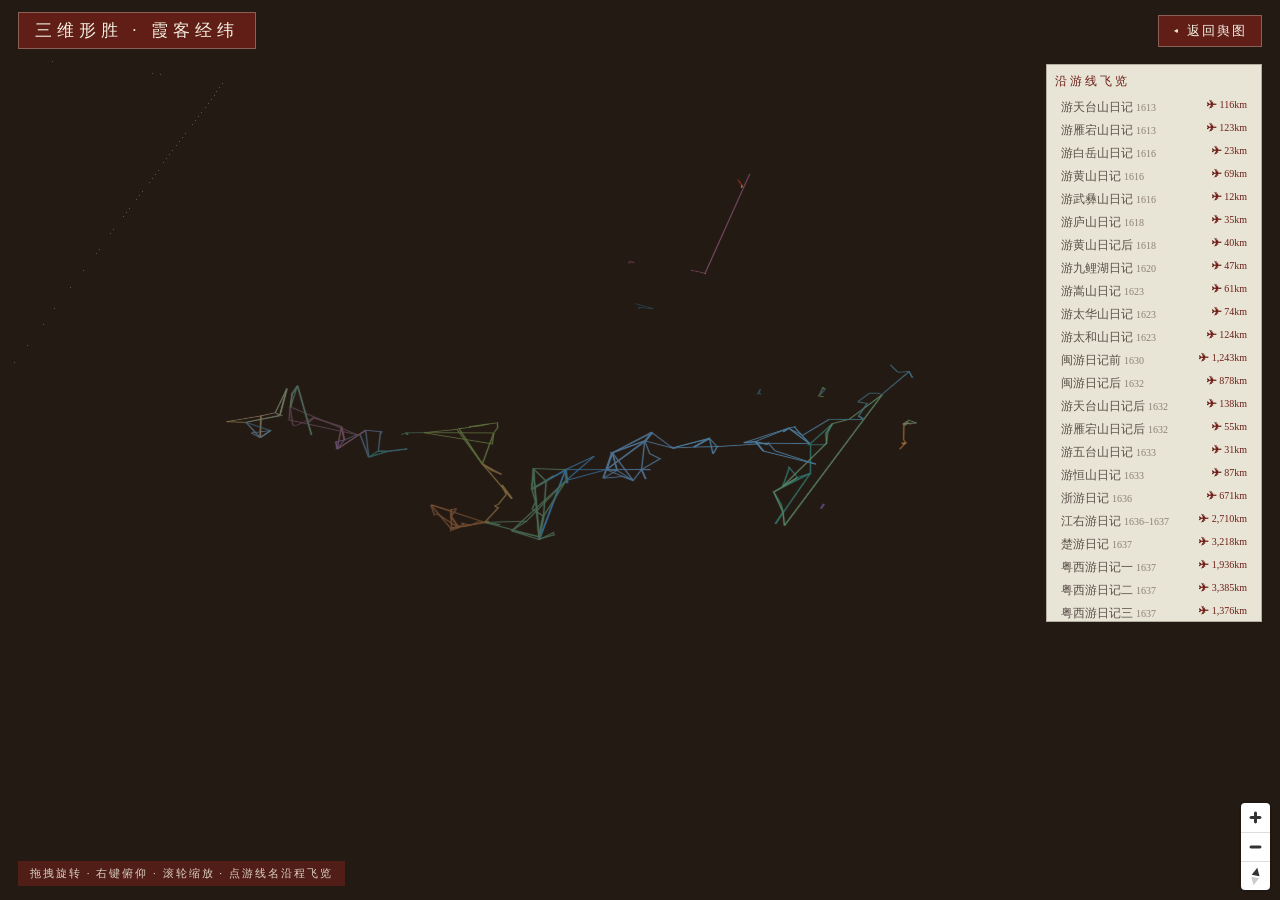
==== commit e86dcd67: "滇黔补编 C · 站内与发版 v13：index/app/stats/map/tripnav/manifest 双底本文案（43 程·960 日·四库风险声明在案·关于页双底本方法节）；markDay" ====
--- a/3d.html
+++ b/3d.html
@@ -4,7 +4,7 @@
 <meta charset="UTF-8">
 <meta name="viewport" content="width=device-width,initial-scale=1">
 <title>霞客经纬 · 三维形胜</title>
-<link rel="stylesheet" href="vendor/maplibre-gl.css?v=7">
+<link rel="stylesheet" href="vendor/maplibre-gl.css?v=13">
 <style>
 *{box-sizing:border-box;margin:0;padding:0}
 :root{--ink:#2e2a26;--ink-mid:#5a5049;--xia:#8e2b22;--xia-d:#6e2019;--silk-3:#f5f2e3;--line:rgba(74,64,56,.34)}
@@ -42,7 +42,7 @@
 <div id="m3d"></div>
 <div id="top">
   <div class="brand">三维形胜 · 霞客经纬</div>
-  <button class="back" onclick="location.href='index.html?v=7'">◂ 返回舆图</button>
+  <button class="back" onclick="location.href='index.html?v=13'">◂ 返回舆图</button>
 </div>
 <div id="pick"><h4>沿游线飞览</h4><div id="plist"></div></div>
 <div id="demnote">高程数据不可用 · 已降为平面显示</div>
@@ -52,8 +52,8 @@
 </div>
 <div id="hint">拖拽旋转 · 右键俯仰 · 滚轮缩放 · 点游线名沿程飞览</div>
 
-<script src="vendor/maplibre-gl.js?v=7"></script>
-<script src="data/trip_data.js?v=7"></script>
+<script src="vendor/maplibre-gl.js?v=13"></script>
+<script src="data/trip_data.js?v=13"></script>
 <script>
 (() => {
   const fc = () => ({ type: "FeatureCollection", features: XXK.trips
@@ -126,7 +126,7 @@
     new maplibregl.Popup({ offset: 8 })
       .setLngLat(e.lngLat)
       .setHTML(`<b>${f.properties.name}</b><br>${f.properties.year} · ${f.properties.km.toLocaleString()} km<br>` +
-               `<a href="index.html?v=7#trip=${f.properties.id}&d=0">循程而读 ↗</a>`)
+               `<a href="index.html?v=13#trip=${f.properties.id}&d=0">循程而读 ↗</a>`)
       .addTo(m3);
   });
   m3.on("mouseenter", "trips", () => m3.getCanvas().style.cursor = "pointer");
